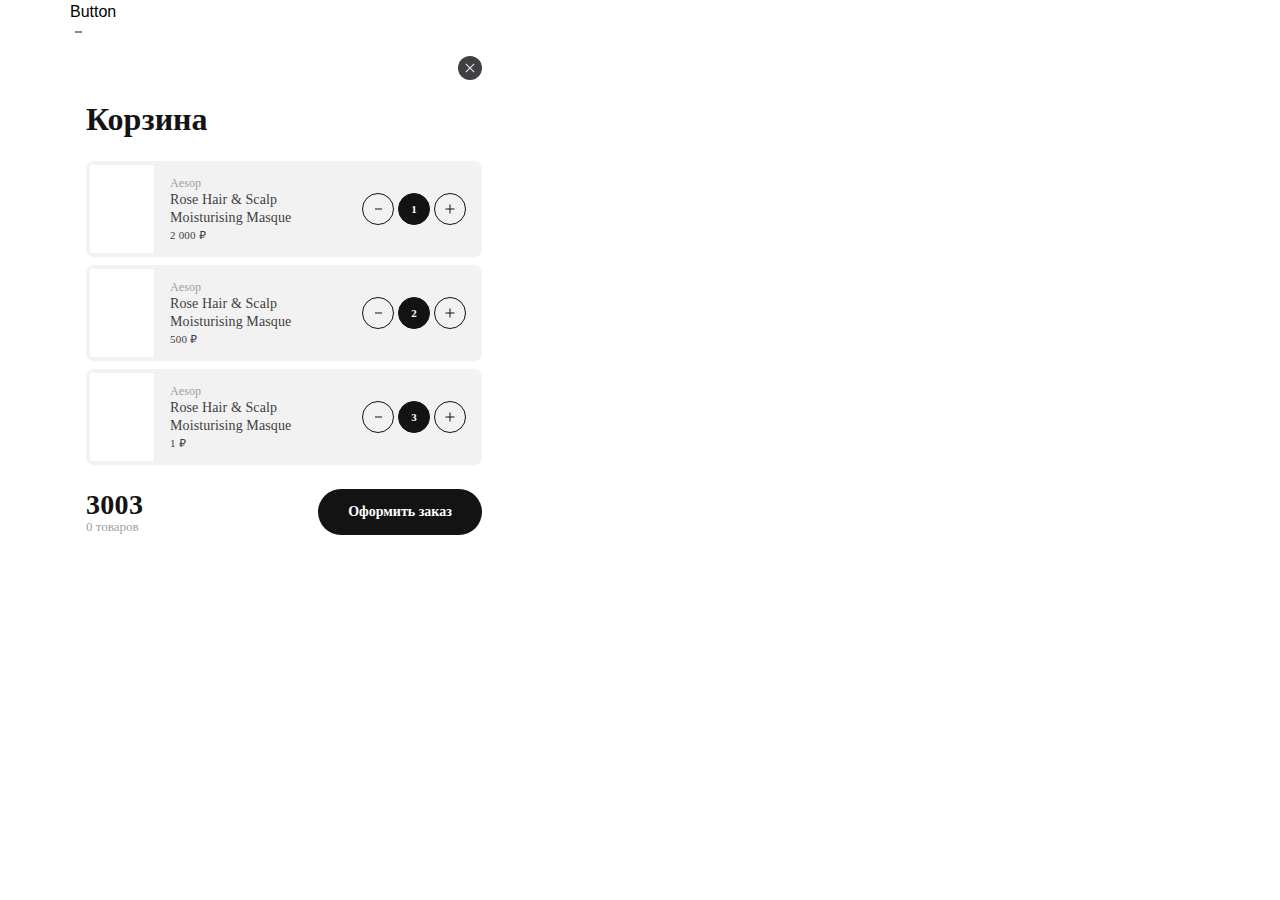
==== pages/index.html @ 82c202c2 "dev logic" ====
<!DOCTYPE html>
	<html>

	<head>
		<!--[if IE 6]>		<html id="section-reco_main" class="nojs ie6 ieb7 ieb8 ieb9 ieb10 split1 nosplit5 platform-PC platform-notouch"><![endif]-->
		<!--[if IE 7]>		<html id="section-reco_main" class="nojs iea6 ie7 ieb8 ieb9 ieb10 split1 nosplit5 platform-PC platform-notouch"><![endif]-->
		<!--[if IE 8]>		<html id="section-reco_main" class="nojs iea6 iea7 ie8 ieb9 ieb10 split1 nosplit5 platform-PC platform-notouch"><![endif]-->
		<!--[if IE 9]>		<html id="section-reco_main" class="nojs iea6 iea7 iea8 ie9 ieb10 split1 nosplit5 platform-PC platform-notouch"><![endif]-->
		<meta name="viewport" content="width=device-width">
		<meta name="MobileOptimized" content="320" />
		<meta name="HandheldFriendly" content="true" />
		<meta charset="utf-8">
		<meta name="viewport min-width=320px" content="min-width=320, initial-scale=1.0" />
		<link rel="stylesheet" type="text/css" href="./style.css">
		<!--[if lt IE 9]>
		<script src="//cdnjs.cloudflare.com/ajax/libs/html5shiv/r29/html5.min.js"></script>
	<![endif]-->
		<title>index</title>
	</head>

	<body>
		<header>
			<div class="container"> </div>
		</header>
		<div class="container">
			<a class="button" onclick="o2.popup.open('_popup-content')">Button</a>
			<picture>
				<source srcset="./svg/busketMinus.svg" type="svg/webp">
				<img class="basket__img" src=".//svg/busketMinus.svg" alt="image name">
			</picture>

			<div class="popup _overlay"></div>
			<div class="popup__content _popup-content">
				<div class="basket">
					<div class="basket__close" onclick="o2.popup.close()"><svg width="24" height="24" viewBox="0 0 24 24" fill="none" xmlns="http://www.w3.org/2000/svg">
							<rect y="-6.10352e-05" width="24" height="24" rx="12" fill="#3F4043" />
							<path d="M8.18339 16.5831L7.41699 15.8167L11.217 11.9999L7.41699 8.18315L8.18339 7.41675L12.0002 11.2167L15.817 7.41675L16.5834 8.18315L12.7834 11.9999L16.5834 15.8167L15.817 16.5831L12.0002 12.7831L8.18339 16.5831Z" fill="#ECECEC" />
						</svg>
					</div>
					<h2 class="basket__header">Корзина</h2>
					<ul class="basket__list _basket-list">



					</ul>


					<div class="basket__footer">
						<div class="basket__footer-text">
							<span class="basket__price _sum">0 ₽</span>
							<span class="basket__counter _counters">0 товаров<span>
						</div>
						<button class="basket__footer-button">Оформить заказ</button>
					</div>
				</div>
			</div>
		</div>


		<footer>
			<div class="container">
			</div>
		</footer>
		<script type="text/javascript" src="./main.min.js" defer="" async=""></script>
	</body>

	</html>
---- pages/style.css ----
@charset "UTF-8";@font-face{font-family:Gilroy;src:url(fonts/Gilroy/Gilroy-Medium.ttf) format("truetype");font-weight:500;font-style:normal}@font-face{font-family:Gilroy;src:url(fonts/Gilroy/Gilroy-Semibold.ttf) format("truetype");font-weight:600;font-style:normal}/*! normalize.css v3.0.3 | MIT License | github.com/necolas/normalize.css */html{font-family:sans-serif;-ms-text-size-adjust:100%;-webkit-text-size-adjust:100%}body{margin:0}article,aside,details,figcaption,figure,footer,header,hgroup,main,menu,nav,section,summary{display:block}audio,canvas,progress,video{display:inline-block;vertical-align:baseline}audio:not([controls]){display:none;height:0}[hidden],template{display:none}a{background-color:transparent}a:active,a:hover{outline:0}abbr[title]{border-bottom:1px dotted}b,strong{font-weight:700}dfn{font-style:italic}h1{font-size:2em;margin:.67em 0}mark{background:#ff0;color:#000}small{font-size:80%}sub,sup{font-size:75%;line-height:0;position:relative;vertical-align:baseline}sup{top:-.5em}sub{bottom:-.25em}img{border:0}svg:not(:root){overflow:hidden}figure{margin:1em 40px}hr{-webkit-box-sizing:content-box;box-sizing:content-box;height:0}pre{overflow:auto}code,kbd,pre,samp{font-family:monospace,monospace;font-size:1em}button,input,optgroup,select,textarea{color:inherit;font:inherit;margin:0}button{overflow:visible;background-color:transparent}button,select{text-transform:none}button,html input[type=button],input[type=reset],input[type=submit]{-webkit-appearance:button;cursor:pointer;padding:0}button[disabled],html input[disabled]{cursor:default}button::-moz-focus-inner,input::-moz-focus-inner{border:0;padding:0}input{line-height:normal}input[type=checkbox],input[type=radio]{-webkit-box-sizing:border-box;box-sizing:border-box;padding:0}input[type=number]::-webkit-inner-spin-button,input[type=number]::-webkit-outer-spin-button{height:auto}input[type=search]{-webkit-appearance:textfield;-webkit-box-sizing:content-box;box-sizing:content-box}input[type=search]::-webkit-search-cancel-button,input[type=search]::-webkit-search-decoration{-webkit-appearance:none}fieldset{border:1px solid silver;margin:0 2px;padding:.35em .625em .75em}legend{border:0;padding:0}textarea{overflow:auto}optgroup{font-weight:700}table{border-collapse:collapse;border-spacing:0}td,th{padding:0}body{font-family:Roboto-mono,sans-serif;font-size:16px;line-height:1.5;min-height:100vh}ul{padding:0;margin:0;list-style-type:none}ul li{margin:0;padding:0}address{font-style:normal}h1{font-size:42px;font-weight:400;margin-top:0;margin-bottom:10px;line-height:24px}h2{font-size:22px;font-weight:400;margin-top:0;margin-bottom:10px;line-height:24px}h3{font-size:16px;font-weight:400;margin-bottom:10px}h4{font-size:15px;letter-spacing:2.4px;line-height:24px;margin:0 0 8px 0}p{margin-top:10px;color:#6a7678}b{font-weight:700}a,a:active,a:focus,a:hover,a:visited{outline:0;text-decoration:none}.container{max-width:1220px;width:100%;margin-right:auto;margin-left:auto;position:relative;padding:0 20px}.basket{position:relative;display:grid;grid-template-rows:auto 1fr auto;grid-row-gap:24px;padding:61px 16px 12px 16px;width:100%;max-width:428px;height:100%;max-height:752px;-webkit-box-orient:vertical;-webkit-box-direction:normal;-ms-flex-direction:column;flex-direction:column;background:#fff;-webkit-border-radius:20px;border-radius:20px}.basket__close{position:absolute;background:#fff;-webkit-border-radius:20px;border-radius:20px;right:16px;top:16px}.basket__header{margin:0;font-family:Gilroy;font-style:normal;font-weight:600;font-size:32px;line-height:36px;color:#131313}.basket__list{display:grid;-ms-flex-line-pack:start;align-content:start;grid-gap:8px;overflow:auto}.basket__item{display:grid;grid-template-columns:auto 1fr auto;grid-column-gap:16px;padding:4px 16px 4px 4px;width:100%;max-height:96px;background:#f2f2f2;-webkit-border-radius:8px;border-radius:8px}.basket__img{display:-webkit-box;display:-ms-flexbox;display:flex;max-height:88px}.basket__text{-ms-flex-item-align:center;align-self:center;width:100%;max-width:151px}.basket__text-title{font-family:Gilroy;font-style:normal;font-weight:500;font-size:12px;line-height:16px;letter-spacing:.1px;color:#9f9f9f}.basket__text-name{font-family:Gilroy;font-style:normal;font-weight:500;font-size:14px;line-height:18px;letter-spacing:.1px;color:#3f4043}.basket__text-price{font-family:Gilroy;font-style:normal;font-weight:500;font-size:11px;line-height:16px;letter-spacing:.2px;color:#3f4043}.basket__buttons{display:grid;grid-template-columns:repeat(3,auto);grid-column-gap:4px;align-self:center;font-family:Gilroy;font-style:normal;font-weight:600;font-size:11px;line-height:16px;letter-spacing:.2px;color:#3f4043}.basket__button{display:-webkit-box;display:-ms-flexbox;display:flex;-webkit-box-pack:center;-ms-flex-pack:center;justify-content:center;-webkit-box-align:center;-ms-flex-align:center;align-items:center;width:32px;height:32px;border:1px solid #131313;-webkit-border-radius:50%;border-radius:50%;background:inherit}.basket__button--color-inversion{color:#fff;background:#131313}.basket__footer{display:grid;grid-template-columns:1fr auto;grid-column-gap:5px;-webkit-box-align:end;-ms-flex-align:end;align-items:end}.basket__footer-text{display:grid;grid-template-rows:auto auto;-ms-flex-line-pack:end;align-content:end}.basket__price{font-family:Gilroy;font-style:normal;font-weight:600;font-size:28px;line-height:26px;letter-spacing:.3px;color:#131313}.basket__counter{font-family:Gilroy;font-style:normal;font-weight:400;font-size:13px;line-height:17px;letter-spacing:-.1 px;color:#9f9f9f}.basket__footer-button{display:-webkit-box;display:-ms-flexbox;display:flex;-webkit-box-pack:center;-ms-flex-pack:center;justify-content:center;-webkit-box-align:center;-ms-flex-align:center;align-items:center;padding:0 5px;height:46px;width:100%;min-width:164px;border:none;background:#131313;-webkit-border-radius:100px;border-radius:100px;white-space:nowrap;font-family:Gilroy;font-style:normal;font-weight:600;font-size:14px;line-height:20px;color:#fff}.popup{display:none;-webkit-box-align:center;-ms-flex-align:center;align-items:center;-webkit-box-pack:center;-ms-flex-pack:center;justify-content:center;position:fixed;top:0;right:0;left:0;bottom:0;z-index:999999;background:rgba(0,0,0,.5)}._content{position:absolute;left:-100%;max-width:600px;-webkit-border-radius:5px;border-radius:5px;background-color:#fff;margin:100px auto;-webkit-transform:translateY(-10px);-ms-transform:translateY(-10px);transform:translateY(-10px)}._open{display:-webkit-box;display:-ms-flexbox;display:flex}._close{z-index:9999999999}*{-webkit-box-sizing:border-box;box-sizing:border-box;outline:0}:after,:before{-webkit-box-sizing:border-box;box-sizing:border-box}html{line-height:17px;font-size:13px;color:#000;-webkit-font-smoothing:antialiased}@media (min-width:768px){.container{padding:0 40px}}
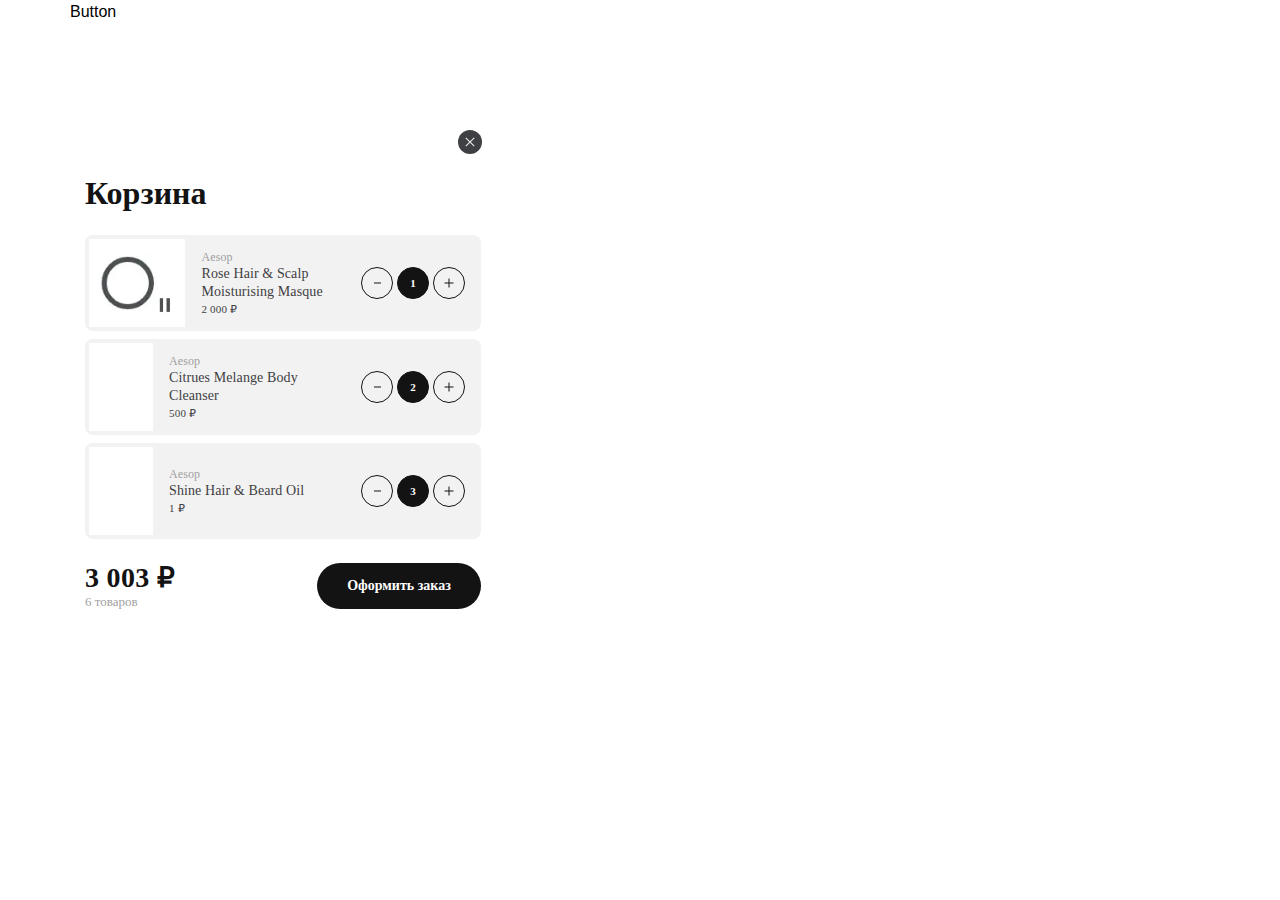
==== commit b0955bda: "fix basket" ====
--- a/pages/index.html
+++ b/pages/index.html
@@ -24,10 +24,6 @@
 		</header>
 		<div class="container">
 			<a class="button" onclick="o2.popup.open('_popup-content')">Button</a>
-			<picture>
-				<source srcset="./svg/busketMinus.svg" type="svg/webp">
-				<img class="basket__img" src=".//svg/busketMinus.svg" alt="image name">
-			</picture>
 
 			<div class="popup _overlay"></div>
 			<div class="popup__content _popup-content">
@@ -38,13 +34,9 @@
 						</svg>
 					</div>
 					<h2 class="basket__header">Корзина</h2>
-					<ul class="basket__list _basket-list">
+					<div class="basket__list _basket-list">
 
-
-
-					</ul>
-
-
+					</div>
 					<div class="basket__footer">
 						<div class="basket__footer-text">
 							<span class="basket__price _sum">0 ₽</span>
--- a/pages/style.css
+++ b/pages/style.css
@@ -1 +1 @@
-@charset "UTF-8";@font-face{font-family:Gilroy;src:url(fonts/Gilroy/Gilroy-Medium.ttf) format("truetype");font-weight:500;font-style:normal}@font-face{font-family:Gilroy;src:url(fonts/Gilroy/Gilroy-Semibold.ttf) format("truetype");font-weight:600;font-style:normal}/*! normalize.css v3.0.3 | MIT License | github.com/necolas/normalize.css */html{font-family:sans-serif;-ms-text-size-adjust:100%;-webkit-text-size-adjust:100%}body{margin:0}article,aside,details,figcaption,figure,footer,header,hgroup,main,menu,nav,section,summary{display:block}audio,canvas,progress,video{display:inline-block;vertical-align:baseline}audio:not([controls]){display:none;height:0}[hidden],template{display:none}a{background-color:transparent}a:active,a:hover{outline:0}abbr[title]{border-bottom:1px dotted}b,strong{font-weight:700}dfn{font-style:italic}h1{font-size:2em;margin:.67em 0}mark{background:#ff0;color:#000}small{font-size:80%}sub,sup{font-size:75%;line-height:0;position:relative;vertical-align:baseline}sup{top:-.5em}sub{bottom:-.25em}img{border:0}svg:not(:root){overflow:hidden}figure{margin:1em 40px}hr{-webkit-box-sizing:content-box;box-sizing:content-box;height:0}pre{overflow:auto}code,kbd,pre,samp{font-family:monospace,monospace;font-size:1em}button,input,optgroup,select,textarea{color:inherit;font:inherit;margin:0}button{overflow:visible;background-color:transparent}button,select{text-transform:none}button,html input[type=button],input[type=reset],input[type=submit]{-webkit-appearance:button;cursor:pointer;padding:0}button[disabled],html input[disabled]{cursor:default}button::-moz-focus-inner,input::-moz-focus-inner{border:0;padding:0}input{line-height:normal}input[type=checkbox],input[type=radio]{-webkit-box-sizing:border-box;box-sizing:border-box;padding:0}input[type=number]::-webkit-inner-spin-button,input[type=number]::-webkit-outer-spin-button{height:auto}input[type=search]{-webkit-appearance:textfield;-webkit-box-sizing:content-box;box-sizing:content-box}input[type=search]::-webkit-search-cancel-button,input[type=search]::-webkit-search-decoration{-webkit-appearance:none}fieldset{border:1px solid silver;margin:0 2px;padding:.35em .625em .75em}legend{border:0;padding:0}textarea{overflow:auto}optgroup{font-weight:700}table{border-collapse:collapse;border-spacing:0}td,th{padding:0}body{font-family:Roboto-mono,sans-serif;font-size:16px;line-height:1.5;min-height:100vh}ul{padding:0;margin:0;list-style-type:none}ul li{margin:0;padding:0}address{font-style:normal}h1{font-size:42px;font-weight:400;margin-top:0;margin-bottom:10px;line-height:24px}h2{font-size:22px;font-weight:400;margin-top:0;margin-bottom:10px;line-height:24px}h3{font-size:16px;font-weight:400;margin-bottom:10px}h4{font-size:15px;letter-spacing:2.4px;line-height:24px;margin:0 0 8px 0}p{margin-top:10px;color:#6a7678}b{font-weight:700}a,a:active,a:focus,a:hover,a:visited{outline:0;text-decoration:none}.container{max-width:1220px;width:100%;margin-right:auto;margin-left:auto;position:relative;padding:0 20px}.basket{position:relative;display:grid;grid-template-rows:auto 1fr auto;grid-row-gap:24px;padding:61px 16px 12px 16px;width:100%;max-width:428px;height:100%;max-height:752px;-webkit-box-orient:vertical;-webkit-box-direction:normal;-ms-flex-direction:column;flex-direction:column;background:#fff;-webkit-border-radius:20px;border-radius:20px}.basket__close{position:absolute;background:#fff;-webkit-border-radius:20px;border-radius:20px;right:16px;top:16px}.basket__header{margin:0;font-family:Gilroy;font-style:normal;font-weight:600;font-size:32px;line-height:36px;color:#131313}.basket__list{display:grid;-ms-flex-line-pack:start;align-content:start;grid-gap:8px;overflow:auto}.basket__item{display:grid;grid-template-columns:auto 1fr auto;grid-column-gap:16px;padding:4px 16px 4px 4px;width:100%;max-height:96px;background:#f2f2f2;-webkit-border-radius:8px;border-radius:8px}.basket__img{display:-webkit-box;display:-ms-flexbox;display:flex;max-height:88px}.basket__text{-ms-flex-item-align:center;align-self:center;width:100%;max-width:151px}.basket__text-title{font-family:Gilroy;font-style:normal;font-weight:500;font-size:12px;line-height:16px;letter-spacing:.1px;color:#9f9f9f}.basket__text-name{font-family:Gilroy;font-style:normal;font-weight:500;font-size:14px;line-height:18px;letter-spacing:.1px;color:#3f4043}.basket__text-price{font-family:Gilroy;font-style:normal;font-weight:500;font-size:11px;line-height:16px;letter-spacing:.2px;color:#3f4043}.basket__buttons{display:grid;grid-template-columns:repeat(3,auto);grid-column-gap:4px;align-self:center;font-family:Gilroy;font-style:normal;font-weight:600;font-size:11px;line-height:16px;letter-spacing:.2px;color:#3f4043}.basket__button{display:-webkit-box;display:-ms-flexbox;display:flex;-webkit-box-pack:center;-ms-flex-pack:center;justify-content:center;-webkit-box-align:center;-ms-flex-align:center;align-items:center;width:32px;height:32px;border:1px solid #131313;-webkit-border-radius:50%;border-radius:50%;background:inherit}.basket__button--color-inversion{color:#fff;background:#131313}.basket__footer{display:grid;grid-template-columns:1fr auto;grid-column-gap:5px;-webkit-box-align:end;-ms-flex-align:end;align-items:end}.basket__footer-text{display:grid;grid-template-rows:auto auto;-ms-flex-line-pack:end;align-content:end}.basket__price{font-family:Gilroy;font-style:normal;font-weight:600;font-size:28px;line-height:26px;letter-spacing:.3px;color:#131313}.basket__counter{font-family:Gilroy;font-style:normal;font-weight:400;font-size:13px;line-height:17px;letter-spacing:-.1 px;color:#9f9f9f}.basket__footer-button{display:-webkit-box;display:-ms-flexbox;display:flex;-webkit-box-pack:center;-ms-flex-pack:center;justify-content:center;-webkit-box-align:center;-ms-flex-align:center;align-items:center;padding:0 5px;height:46px;width:100%;min-width:164px;border:none;background:#131313;-webkit-border-radius:100px;border-radius:100px;white-space:nowrap;font-family:Gilroy;font-style:normal;font-weight:600;font-size:14px;line-height:20px;color:#fff}.popup{display:none;-webkit-box-align:center;-ms-flex-align:center;align-items:center;-webkit-box-pack:center;-ms-flex-pack:center;justify-content:center;position:fixed;top:0;right:0;left:0;bottom:0;z-index:999999;background:rgba(0,0,0,.5)}._content{position:absolute;left:-100%;max-width:600px;-webkit-border-radius:5px;border-radius:5px;background-color:#fff;margin:100px auto;-webkit-transform:translateY(-10px);-ms-transform:translateY(-10px);transform:translateY(-10px)}._open{display:-webkit-box;display:-ms-flexbox;display:flex}._close{z-index:9999999999}*{-webkit-box-sizing:border-box;box-sizing:border-box;outline:0}:after,:before{-webkit-box-sizing:border-box;box-sizing:border-box}html{line-height:17px;font-size:13px;color:#000;-webkit-font-smoothing:antialiased}@media (min-width:768px){.container{padding:0 40px}}+@charset "UTF-8";@font-face{font-family:Gilroy;src:url(fonts/Gilroy/Gilroy-Medium.ttf) format("truetype");font-weight:500;font-style:normal}@font-face{font-family:Gilroy;src:url(fonts/Gilroy/Gilroy-Semibold.ttf) format("truetype");font-weight:600;font-style:normal}/*! normalize.css v3.0.3 | MIT License | github.com/necolas/normalize.css */html{font-family:sans-serif;-ms-text-size-adjust:100%;-webkit-text-size-adjust:100%}body{margin:0}article,aside,details,figcaption,figure,footer,header,hgroup,main,menu,nav,section,summary{display:block}audio,canvas,progress,video{display:inline-block;vertical-align:baseline}audio:not([controls]){display:none;height:0}[hidden],template{display:none}a{background-color:transparent}a:active,a:hover{outline:0}abbr[title]{border-bottom:1px dotted}b,strong{font-weight:700}dfn{font-style:italic}h1{font-size:2em;margin:.67em 0}mark{background:#ff0;color:#000}small{font-size:80%}sub,sup{font-size:75%;line-height:0;position:relative;vertical-align:baseline}sup{top:-.5em}sub{bottom:-.25em}img{border:0}svg:not(:root){overflow:hidden}figure{margin:1em 40px}hr{-webkit-box-sizing:content-box;box-sizing:content-box;height:0}pre{overflow:auto}code,kbd,pre,samp{font-family:monospace,monospace;font-size:1em}button,input,optgroup,select,textarea{color:inherit;font:inherit;margin:0}button{overflow:visible;background-color:transparent}button,select{text-transform:none}button,html input[type=button],input[type=reset],input[type=submit]{-webkit-appearance:button;cursor:pointer;padding:0}button[disabled],html input[disabled]{cursor:default}button::-moz-focus-inner,input::-moz-focus-inner{border:0;padding:0}input{line-height:normal}input[type=checkbox],input[type=radio]{-webkit-box-sizing:border-box;box-sizing:border-box;padding:0}input[type=number]::-webkit-inner-spin-button,input[type=number]::-webkit-outer-spin-button{height:auto}input[type=search]{-webkit-appearance:textfield;-webkit-box-sizing:content-box;box-sizing:content-box}input[type=search]::-webkit-search-cancel-button,input[type=search]::-webkit-search-decoration{-webkit-appearance:none}fieldset{border:1px solid silver;margin:0 2px;padding:.35em .625em .75em}legend{border:0;padding:0}textarea{overflow:auto}optgroup{font-weight:700}table{border-collapse:collapse;border-spacing:0}td,th{padding:0}body{font-family:Roboto-mono,sans-serif;font-size:16px;line-height:1.5;min-height:100vh}ul{padding:0;margin:0;list-style-type:none}ul li{margin:0;padding:0}address{font-style:normal}h1{font-size:42px;font-weight:400;margin-top:0;margin-bottom:10px;line-height:24px}h2{font-size:22px;font-weight:400;margin-top:0;margin-bottom:10px;line-height:24px}h3{font-size:16px;font-weight:400;margin-bottom:10px}h4{font-size:15px;letter-spacing:2.4px;line-height:24px;margin:0 0 8px 0}p{margin-top:10px;color:#6a7678}b{font-weight:700}a,a:active,a:focus,a:hover,a:visited{outline:0;text-decoration:none}.container{max-width:1220px;width:100%;margin-right:auto;margin-left:auto;position:relative;padding:0 20px}.basket{position:relative;display:grid;grid-template-rows:auto 1fr auto;grid-row-gap:24px;grid-template-columns:minmax(0,396px);padding:61px 15px 12px 15px;width:100%;max-width:428px;height:100%;max-height:752px;-webkit-box-orient:vertical;-webkit-box-direction:normal;-ms-flex-direction:column;flex-direction:column;background:#fff;-webkit-border-radius:20px;border-radius:20px}.basket__close{position:absolute;background:#fff;-webkit-border-radius:20px;border-radius:20px;right:16px;top:16px}.basket__header{margin:0;font-family:Gilroy;font-style:normal;font-weight:600;font-size:32px;line-height:36px;color:#131313}.basket__list{display:grid;-ms-flex-line-pack:start;align-content:start;grid-gap:8px;overflow:auto;min-height:200px}.basket__item{display:grid;grid-template-columns:auto 1fr auto;grid-column-gap:16px;padding:4px 16px 4px 4px;width:100%;max-height:96px;background:#f2f2f2;-webkit-border-radius:8px;border-radius:8px}.basket__img{display:-webkit-box;display:-ms-flexbox;display:flex;max-height:88px}.basket__text{-ms-flex-item-align:center;align-self:center;width:100%;max-width:151px}.basket__text-title{font-family:Gilroy;font-style:normal;font-weight:500;font-size:12px;line-height:16px;letter-spacing:.1px;color:#9f9f9f}.basket__text-name{font-family:Gilroy;font-style:normal;font-weight:500;font-size:14px;line-height:18px;letter-spacing:.1px;color:#3f4043}.basket__text-price{font-family:Gilroy;font-style:normal;font-weight:500;font-size:11px;line-height:16px;letter-spacing:.2px;color:#3f4043}.basket__buttons{display:grid;grid-template-columns:repeat(3,auto);grid-column-gap:4px;align-self:center;font-family:Gilroy;font-style:normal;font-weight:600;font-size:11px;line-height:16px;letter-spacing:.2px;color:#3f4043}.basket__button{display:-webkit-box;display:-ms-flexbox;display:flex;-webkit-box-pack:center;-ms-flex-pack:center;justify-content:center;-webkit-box-align:center;-ms-flex-align:center;align-items:center;width:32px;height:32px;border:1px solid #131313;-webkit-border-radius:50%;border-radius:50%;background:inherit}.basket__button--color-inversion{color:#fff;background:#131313}.basket__footer{display:-webkit-box;display:-ms-flexbox;display:flex;-ms-flex-wrap:wrap;flex-wrap:wrap;gap:10px;-webkit-box-pack:justify;-ms-flex-pack:justify;justify-content:space-between}.basket__footer-text{display:grid;grid-template-rows:auto auto}.basket__price{font-family:Gilroy;font-style:normal;font-weight:600;font-size:28px;line-height:30px;letter-spacing:.3px;color:#131313;white-space:nowrap}.basket__counter{font-family:Gilroy;font-style:normal;font-weight:400;font-size:13px;line-height:17px;letter-spacing:-.1 px;color:#9f9f9f}.basket__footer-button{display:-webkit-box;display:-ms-flexbox;display:flex;-webkit-box-pack:center;-ms-flex-pack:center;justify-content:center;-webkit-box-align:center;-ms-flex-align:center;align-items:center;padding:0 5px;height:46px;width:100%;max-width:164px;border:none;background:#131313;-webkit-border-radius:100px;border-radius:100px;white-space:nowrap;font-family:Gilroy;font-style:normal;font-weight:600;font-size:14px;line-height:20px;color:#fff}.popup{display:none;-webkit-box-align:center;-ms-flex-align:center;align-items:center;-webkit-box-pack:center;-ms-flex-pack:center;justify-content:center;position:fixed;top:0;right:0;left:0;bottom:0;z-index:999999;background:rgba(0,0,0,.5)}.popup__content{position:absolute;width:100%;max-width:600px;-webkit-border-radius:5px;border-radius:5px;background-color:#fff;margin:100px auto;-webkit-transform:translateY(-10px);-ms-transform:translateY(-10px);transform:translateY(-10px)}._open{display:-webkit-box;display:-ms-flexbox;display:flex}._close{z-index:9999999999}*{-webkit-box-sizing:border-box;box-sizing:border-box;outline:0}:after,:before{-webkit-box-sizing:border-box;box-sizing:border-box}html{line-height:17px;font-size:13px;color:#000;-webkit-font-smoothing:antialiased}@media (min-width:768px){.container{padding:0 40px}}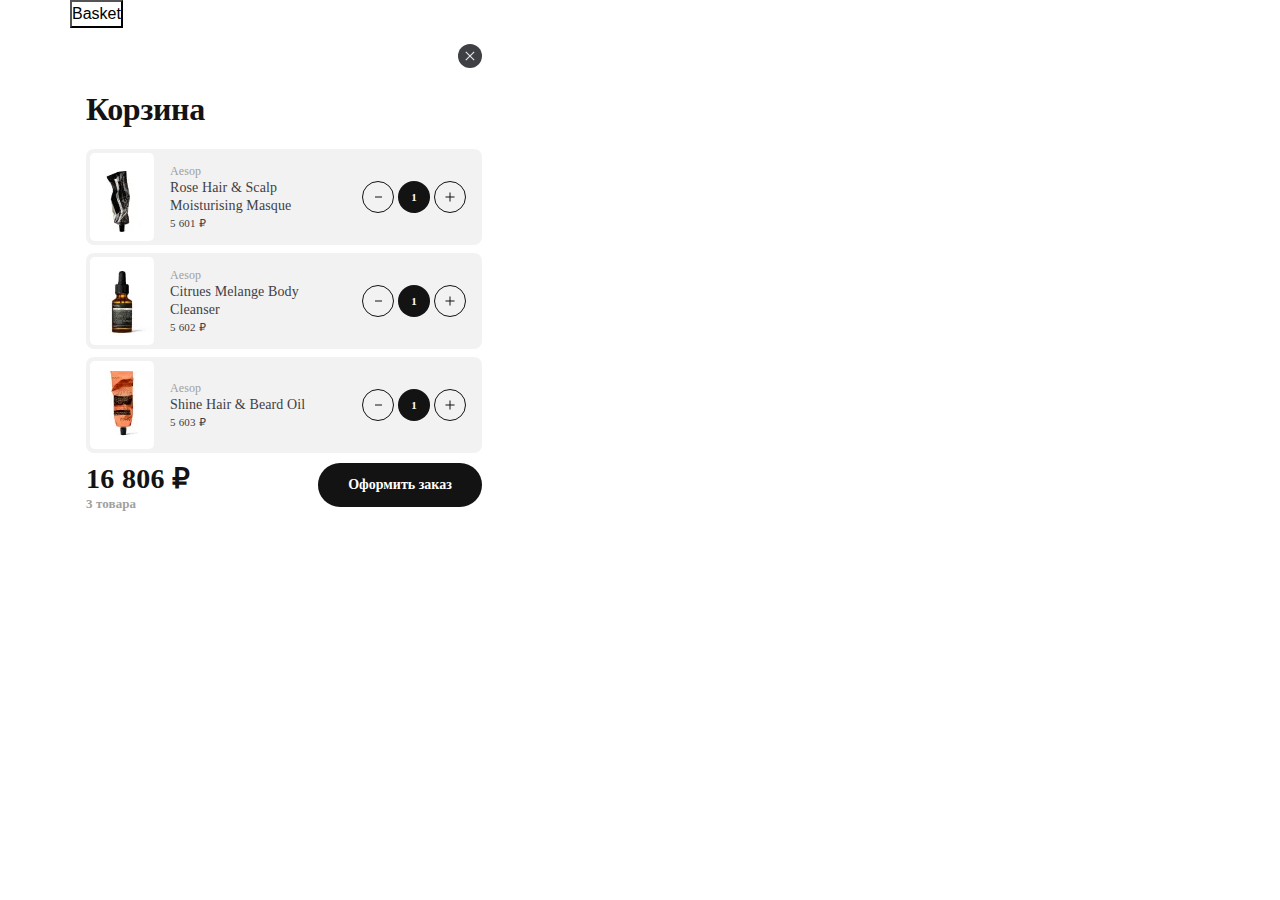
==== commit 204fe91a: "first commit" ====
--- a/pages/index.html
+++ b/pages/index.html
@@ -23,29 +23,108 @@
 			<div class="container"> </div>
 		</header>
 		<div class="container">
-			<a class="button" onclick="o2.popup.open('_popup-content')">Button</a>
-
-			<div class="popup _overlay"></div>
-			<div class="popup__content _popup-content">
-				<div class="basket">
+			<button onclick="o2.popup.open('._basket-content')">Basket</button>
+			<section class="basket _basket-content">
+				<div class="basket__wrapper _basket">
 					<div class="basket__close" onclick="o2.popup.close()"><svg width="24" height="24" viewBox="0 0 24 24" fill="none" xmlns="http://www.w3.org/2000/svg">
 							<rect y="-6.10352e-05" width="24" height="24" rx="12" fill="#3F4043" />
 							<path d="M8.18339 16.5831L7.41699 15.8167L11.217 11.9999L7.41699 8.18315L8.18339 7.41675L12.0002 11.2167L15.817 7.41675L16.5834 8.18315L12.7834 11.9999L16.5834 15.8167L15.817 16.5831L12.0002 12.7831L8.18339 16.5831Z" fill="#ECECEC" />
 						</svg>
 					</div>
-					<h2 class="basket__header">Корзина</h2>
-					<div class="basket__list _basket-list">
-
-					</div>
+					<div class="basket__title">Корзина</div>
+					<ul class="basket__list">
+						<li class="basket__item _basket-item" data-index-item="1">
+							<div class="basket__item-content">
+								<div class="basket__item-img-wrapper">
+									<picture class="basket__item-picture">
+										<source class="_item-source" srcset="img/img1.webp" type="image/webp">
+										<img class="basket__item-img _item-jpg" src="img/img1.jpg" alt="Logo" width="57px">
+									</picture>
+								</div>
+								<div class="basket__text">
+									<div class="basket__text-brand _item-brand">Aesop</div>
+									<div class="basket__text-name _item-name">Rose Hair & Scalp Moisturising Masque</div>
+									<div class="basket__text-price _basket-price">5 600 ₽</div>
+								</div>
+							</div>
+							<div class="basket__form">
+								<button class="basket__form-btn" onclick="o2.basket.onClick(this, '-1')"><svg width="16" height="16" viewBox="0 0 16 16" fill="none" xmlns="http://www.w3.org/2000/svg">
+										<rect x="12" y="7.49994" width="1" height="7" transform="rotate(90 12 7.49994)" fill="#131313" />
+									</svg>
+								</button>
+								<div class="basket__form-input _basket-input">5</div>
+								<button class="basket__form-btn" onclick="o2.basket.onClick(this, '+1')"><svg width="16" height="16" viewBox="0 0 16 16" fill="none" xmlns="http://www.w3.org/2000/svg">
+										<rect x="7.5" y="3.49994" width="1" height="9" fill="#131313" />
+										<rect x="12.5" y="7.49994" width="1" height="9" transform="rotate(90 12.5 7.49994)" fill="#131313" />
+									</svg>
+								</button>
+							</div>
+						</li>
+						<li class="basket__item _basket-item" data-index-item="2">
+							<div class="basket__item-content">
+								<div class="basket__item-img-wrapper">
+									<picture class="basket__item-picture">
+										<source class="_item-source" srcset="img/img1.webp" type="image/webp">
+										<img class="basket__item-img _item-jpg" src="img/img1.jpg" alt="Logo" width="57px">
+									</picture>
+								</div>
+								<div class="basket__text">
+									<div class="basket__text-brand _item-brand">Aesop</div>
+									<div class="basket__text-name _item-name">Rose Hair & Scalp Moisturising Masque</div>
+									<div class="basket__text-price _basket-price">5 600 ₽</div>
+								</div>
+							</div>
+							<div class="basket__form">
+								<button class="basket__form-btn" onclick="o2.basket.onClick(this, '-1')"><svg width="16" height="16" viewBox="0 0 16 16" fill="none" xmlns="http://www.w3.org/2000/svg">
+										<rect x="12" y="7.49994" width="1" height="7" transform="rotate(90 12 7.49994)" fill="#131313" />
+									</svg>
+								</button>
+								<div class="basket__form-input _basket-input">5</div>
+								<button class="basket__form-btn" onclick="o2.basket.onClick(this, '+1')"><svg width="16" height="16" viewBox="0 0 16 16" fill="none" xmlns="http://www.w3.org/2000/svg">
+										<rect x="7.5" y="3.49994" width="1" height="9" fill="#131313" />
+										<rect x="12.5" y="7.49994" width="1" height="9" transform="rotate(90 12.5 7.49994)" fill="#131313" />
+									</svg>
+								</button>
+							</div>
+						</li>
+						<li class="basket__item _basket-item" data-index-item="3">
+							<div class="basket__item-content">
+								<div class="basket__item-img-wrapper">
+									<picture class="basket__item-picture">
+										<source class="_item-source" srcset="img/img1.webp" type="image/webp">
+										<img class="basket__item-img _item-jpg" src="img/img1.jpg" alt="Logo" width="57px">
+									</picture>
+								</div>
+								<div class="basket__text">
+									<div class="basket__text-brand _item-brand">Aesop</div>
+									<div class="basket__text-name _item-name">Rose Hair & Scalp Moisturising Masque</div>
+									<div class="basket__text-price _basket-price">5 600 ₽</div>
+								</div>
+							</div>
+							<div class="basket__form">
+								<button class="basket__form-btn" onclick="o2.basket.onClick(this, '-1')"><svg width="16" height="16" viewBox="0 0 16 16" fill="none" xmlns="http://www.w3.org/2000/svg">
+										<rect x="12" y="7.49994" width="1" height="7" transform="rotate(90 12 7.49994)" fill="#131313" />
+									</svg>
+								</button>
+								<div class="basket__form-input _basket-input">5</div>
+								<button class="basket__form-btn" onclick="o2.basket.onClick(this, '+1')"><svg width="16" height="16" viewBox="0 0 16 16" fill="none" xmlns="http://www.w3.org/2000/svg">
+										<rect x="7.5" y="3.49994" width="1" height="9" fill="#131313" />
+										<rect x="12.5" y="7.49994" width="1" height="9" transform="rotate(90 12.5 7.49994)" fill="#131313" />
+									</svg>
+								</button>
+							</div>
+						</li>
+					</ul>
 					<div class="basket__footer">
-						<div class="basket__footer-text">
-							<span class="basket__price _sum">0 ₽</span>
-							<span class="basket__counter _counters">0 товаров<span>
+						<div class="basket__text">
+							<div class="basket__footer-summary _basket-summary">9 968 ₽</div>
+							<div class="basket__footer-amount _basket-amount">5 товаров</div>
 						</div>
-						<button class="basket__footer-button">Оформить заказ</button>
+						<button class="basket__footer-btn">Оформить заказ</button>
 					</div>
 				</div>
-			</div>
+			</section>
+			<div class="popup _popup-overlay"></div>
 		</div>
 
 
--- a/pages/style.css
+++ b/pages/style.css
@@ -1 +1 @@
-@charset "UTF-8";@font-face{font-family:Gilroy;src:url(fonts/Gilroy/Gilroy-Medium.ttf) format("truetype");font-weight:500;font-style:normal}@font-face{font-family:Gilroy;src:url(fonts/Gilroy/Gilroy-Semibold.ttf) format("truetype");font-weight:600;font-style:normal}/*! normalize.css v3.0.3 | MIT License | github.com/necolas/normalize.css */html{font-family:sans-serif;-ms-text-size-adjust:100%;-webkit-text-size-adjust:100%}body{margin:0}article,aside,details,figcaption,figure,footer,header,hgroup,main,menu,nav,section,summary{display:block}audio,canvas,progress,video{display:inline-block;vertical-align:baseline}audio:not([controls]){display:none;height:0}[hidden],template{display:none}a{background-color:transparent}a:active,a:hover{outline:0}abbr[title]{border-bottom:1px dotted}b,strong{font-weight:700}dfn{font-style:italic}h1{font-size:2em;margin:.67em 0}mark{background:#ff0;color:#000}small{font-size:80%}sub,sup{font-size:75%;line-height:0;position:relative;vertical-align:baseline}sup{top:-.5em}sub{bottom:-.25em}img{border:0}svg:not(:root){overflow:hidden}figure{margin:1em 40px}hr{-webkit-box-sizing:content-box;box-sizing:content-box;height:0}pre{overflow:auto}code,kbd,pre,samp{font-family:monospace,monospace;font-size:1em}button,input,optgroup,select,textarea{color:inherit;font:inherit;margin:0}button{overflow:visible;background-color:transparent}button,select{text-transform:none}button,html input[type=button],input[type=reset],input[type=submit]{-webkit-appearance:button;cursor:pointer;padding:0}button[disabled],html input[disabled]{cursor:default}button::-moz-focus-inner,input::-moz-focus-inner{border:0;padding:0}input{line-height:normal}input[type=checkbox],input[type=radio]{-webkit-box-sizing:border-box;box-sizing:border-box;padding:0}input[type=number]::-webkit-inner-spin-button,input[type=number]::-webkit-outer-spin-button{height:auto}input[type=search]{-webkit-appearance:textfield;-webkit-box-sizing:content-box;box-sizing:content-box}input[type=search]::-webkit-search-cancel-button,input[type=search]::-webkit-search-decoration{-webkit-appearance:none}fieldset{border:1px solid silver;margin:0 2px;padding:.35em .625em .75em}legend{border:0;padding:0}textarea{overflow:auto}optgroup{font-weight:700}table{border-collapse:collapse;border-spacing:0}td,th{padding:0}body{font-family:Roboto-mono,sans-serif;font-size:16px;line-height:1.5;min-height:100vh}ul{padding:0;margin:0;list-style-type:none}ul li{margin:0;padding:0}address{font-style:normal}h1{font-size:42px;font-weight:400;margin-top:0;margin-bottom:10px;line-height:24px}h2{font-size:22px;font-weight:400;margin-top:0;margin-bottom:10px;line-height:24px}h3{font-size:16px;font-weight:400;margin-bottom:10px}h4{font-size:15px;letter-spacing:2.4px;line-height:24px;margin:0 0 8px 0}p{margin-top:10px;color:#6a7678}b{font-weight:700}a,a:active,a:focus,a:hover,a:visited{outline:0;text-decoration:none}.container{max-width:1220px;width:100%;margin-right:auto;margin-left:auto;position:relative;padding:0 20px}.basket{position:relative;display:grid;grid-template-rows:auto 1fr auto;grid-row-gap:24px;grid-template-columns:minmax(0,396px);padding:61px 15px 12px 15px;width:100%;max-width:428px;height:100%;max-height:752px;-webkit-box-orient:vertical;-webkit-box-direction:normal;-ms-flex-direction:column;flex-direction:column;background:#fff;-webkit-border-radius:20px;border-radius:20px}.basket__close{position:absolute;background:#fff;-webkit-border-radius:20px;border-radius:20px;right:16px;top:16px}.basket__header{margin:0;font-family:Gilroy;font-style:normal;font-weight:600;font-size:32px;line-height:36px;color:#131313}.basket__list{display:grid;-ms-flex-line-pack:start;align-content:start;grid-gap:8px;overflow:auto;min-height:200px}.basket__item{display:grid;grid-template-columns:auto 1fr auto;grid-column-gap:16px;padding:4px 16px 4px 4px;width:100%;max-height:96px;background:#f2f2f2;-webkit-border-radius:8px;border-radius:8px}.basket__img{display:-webkit-box;display:-ms-flexbox;display:flex;max-height:88px}.basket__text{-ms-flex-item-align:center;align-self:center;width:100%;max-width:151px}.basket__text-title{font-family:Gilroy;font-style:normal;font-weight:500;font-size:12px;line-height:16px;letter-spacing:.1px;color:#9f9f9f}.basket__text-name{font-family:Gilroy;font-style:normal;font-weight:500;font-size:14px;line-height:18px;letter-spacing:.1px;color:#3f4043}.basket__text-price{font-family:Gilroy;font-style:normal;font-weight:500;font-size:11px;line-height:16px;letter-spacing:.2px;color:#3f4043}.basket__buttons{display:grid;grid-template-columns:repeat(3,auto);grid-column-gap:4px;align-self:center;font-family:Gilroy;font-style:normal;font-weight:600;font-size:11px;line-height:16px;letter-spacing:.2px;color:#3f4043}.basket__button{display:-webkit-box;display:-ms-flexbox;display:flex;-webkit-box-pack:center;-ms-flex-pack:center;justify-content:center;-webkit-box-align:center;-ms-flex-align:center;align-items:center;width:32px;height:32px;border:1px solid #131313;-webkit-border-radius:50%;border-radius:50%;background:inherit}.basket__button--color-inversion{color:#fff;background:#131313}.basket__footer{display:-webkit-box;display:-ms-flexbox;display:flex;-ms-flex-wrap:wrap;flex-wrap:wrap;gap:10px;-webkit-box-pack:justify;-ms-flex-pack:justify;justify-content:space-between}.basket__footer-text{display:grid;grid-template-rows:auto auto}.basket__price{font-family:Gilroy;font-style:normal;font-weight:600;font-size:28px;line-height:30px;letter-spacing:.3px;color:#131313;white-space:nowrap}.basket__counter{font-family:Gilroy;font-style:normal;font-weight:400;font-size:13px;line-height:17px;letter-spacing:-.1 px;color:#9f9f9f}.basket__footer-button{display:-webkit-box;display:-ms-flexbox;display:flex;-webkit-box-pack:center;-ms-flex-pack:center;justify-content:center;-webkit-box-align:center;-ms-flex-align:center;align-items:center;padding:0 5px;height:46px;width:100%;max-width:164px;border:none;background:#131313;-webkit-border-radius:100px;border-radius:100px;white-space:nowrap;font-family:Gilroy;font-style:normal;font-weight:600;font-size:14px;line-height:20px;color:#fff}.popup{display:none;-webkit-box-align:center;-ms-flex-align:center;align-items:center;-webkit-box-pack:center;-ms-flex-pack:center;justify-content:center;position:fixed;top:0;right:0;left:0;bottom:0;z-index:999999;background:rgba(0,0,0,.5)}.popup__content{position:absolute;width:100%;max-width:600px;-webkit-border-radius:5px;border-radius:5px;background-color:#fff;margin:100px auto;-webkit-transform:translateY(-10px);-ms-transform:translateY(-10px);transform:translateY(-10px)}._open{display:-webkit-box;display:-ms-flexbox;display:flex}._close{z-index:9999999999}*{-webkit-box-sizing:border-box;box-sizing:border-box;outline:0}:after,:before{-webkit-box-sizing:border-box;box-sizing:border-box}html{line-height:17px;font-size:13px;color:#000;-webkit-font-smoothing:antialiased}@media (min-width:768px){.container{padding:0 40px}}+@charset "UTF-8";@font-face{font-family:Gilroy;src:url(fonts/Gilroy/Gilroy-Medium.ttf) format("truetype");font-weight:500;font-style:normal}@font-face{font-family:Gilroy;src:url(fonts/Gilroy/Gilroy-Semibold.ttf) format("truetype");font-weight:600;font-style:normal}/*! normalize.css v3.0.3 | MIT License | github.com/necolas/normalize.css */html{font-family:sans-serif;-ms-text-size-adjust:100%;-webkit-text-size-adjust:100%}body{margin:0}article,aside,details,figcaption,figure,footer,header,hgroup,main,menu,nav,section,summary{display:block}audio,canvas,progress,video{display:inline-block;vertical-align:baseline}audio:not([controls]){display:none;height:0}[hidden],template{display:none}a{background-color:transparent}a:active,a:hover{outline:0}abbr[title]{border-bottom:1px dotted}b,strong{font-weight:700}dfn{font-style:italic}h1{font-size:2em;margin:.67em 0}mark{background:#ff0;color:#000}small{font-size:80%}sub,sup{font-size:75%;line-height:0;position:relative;vertical-align:baseline}sup{top:-.5em}sub{bottom:-.25em}img{border:0}svg:not(:root){overflow:hidden}figure{margin:1em 40px}hr{-webkit-box-sizing:content-box;box-sizing:content-box;height:0}pre{overflow:auto}code,kbd,pre,samp{font-family:monospace,monospace;font-size:1em}button,input,optgroup,select,textarea{color:inherit;font:inherit;margin:0}button{overflow:visible;background-color:transparent}button,select{text-transform:none}button,html input[type=button],input[type=reset],input[type=submit]{-webkit-appearance:button;cursor:pointer;padding:0}button[disabled],html input[disabled]{cursor:default}button::-moz-focus-inner,input::-moz-focus-inner{border:0;padding:0}input{line-height:normal}input[type=checkbox],input[type=radio]{-webkit-box-sizing:border-box;box-sizing:border-box;padding:0}input[type=number]::-webkit-inner-spin-button,input[type=number]::-webkit-outer-spin-button{height:auto}input[type=search]{-webkit-appearance:textfield;-webkit-box-sizing:content-box;box-sizing:content-box}input[type=search]::-webkit-search-cancel-button,input[type=search]::-webkit-search-decoration{-webkit-appearance:none}fieldset{border:1px solid silver;margin:0 2px;padding:.35em .625em .75em}legend{border:0;padding:0}textarea{overflow:auto}optgroup{font-weight:700}table{border-collapse:collapse;border-spacing:0}td,th{padding:0}body{font-family:Roboto-mono,sans-serif;font-size:16px;line-height:1.5;min-height:100vh}ul{padding:0;margin:0;list-style-type:none}ul li{margin:0;padding:0}address{font-style:normal}h1{font-size:42px;font-weight:400;margin-top:0;margin-bottom:10px;line-height:24px}h2{font-size:22px;font-weight:400;margin-top:0;margin-bottom:10px;line-height:24px}h3{font-size:16px;font-weight:400;margin-bottom:10px}h4{font-size:15px;letter-spacing:2.4px;line-height:24px;margin:0 0 8px 0}p{margin-top:10px;color:#6a7678}b{font-weight:700}a,a:active,a:focus,a:hover,a:visited{outline:0;text-decoration:none}.container{max-width:1220px;width:100%;margin-right:auto;margin-left:auto;position:relative;padding:0 20px}.basket__wrapper{position:relative;display:-webkit-box;display:-ms-flexbox;display:flex;-webkit-box-orient:vertical;-webkit-box-direction:normal;-ms-flex-direction:column;flex-direction:column;padding:63px 16px 10px 16px;width:100%;max-width:428px;height:100%;max-height:752px;background:#fff;-webkit-border-radius:20px;border-radius:20px;overflow:hidden}.basket__close{position:absolute;top:16px;right:16px}.basket__title{margin:0 0 22px 0;font-family:Gilroy;font-style:normal;font-weight:600;font-size:32px;line-height:36px;letter-spacing:-.4px;color:#131313}.basket__list{display:grid;-ms-flex-line-pack:start;align-content:start;grid-gap:8px;margin:0 0 10px 0;height:100%;max-height:564px;overflow:auto}.basket__item{display:-webkit-box;display:-ms-flexbox;display:flex;grid-gap:16px;-webkit-box-align:center;-ms-flex-align:center;align-items:center;padding:4px 16px 4px 4px;background:#f2f2f2;-webkit-border-radius:8px;border-radius:8px}.basket__item-content{display:-webkit-box;display:-ms-flexbox;display:flex;-webkit-box-align:center;-ms-flex-align:center;align-items:center;gap:16px;width:100%}.basket__item-img-wrapper{display:-webkit-box;display:-ms-flexbox;display:flex;-webkit-box-align:center;-ms-flex-align:center;align-items:center;-webkit-box-flex:0;-ms-flex:0 0 25%;flex:0 0 25%;min-height:88px;background:#fff;-webkit-border-radius:5px;border-radius:5px}.basket__item-picture{display:-webkit-box;display:-ms-flexbox;display:flex}.basket__item-img{height:69px;width:64px;-o-object-fit:contain;object-fit:contain}.basket__text{display:block;font-family:Gilroy;font-style:normal;font-weight:500}.basket__text-brand{font-size:12px;line-height:16px;letter-spacing:.1px;color:#9f9f9f}.basket__text-name{display:-webkit-box;-webkit-line-clamp:2;-webkit-box-orient:vertical;overflow:hidden;font-size:14px;line-height:18px;letter-spacing:.1px;color:#3f4043}.basket__text-price{font-family:Gilroy;font-style:normal;font-weight:500;font-size:11px;line-height:16px;letter-spacing:.2px;color:#3f4043}.basket__form{justify-self:end;display:-webkit-box;display:-ms-flexbox;display:flex;-webkit-box-align:center;-ms-flex-align:center;align-items:center;gap:4px}.basket__form-btn{display:-webkit-box;display:-ms-flexbox;display:flex;-webkit-box-orient:vertical;-webkit-box-direction:normal;-ms-flex-direction:column;flex-direction:column;-webkit-box-pack:center;-ms-flex-pack:center;justify-content:center;-webkit-box-align:center;-ms-flex-align:center;align-items:center;width:32px;height:32px;border:1px solid #131313;-webkit-border-radius:50%;border-radius:50%}.basket__form-input{display:-webkit-box;display:-ms-flexbox;display:flex;-webkit-box-orient:vertical;-webkit-box-direction:normal;-ms-flex-direction:column;flex-direction:column;-webkit-box-pack:center;-ms-flex-pack:center;justify-content:center;-webkit-box-align:center;-ms-flex-align:center;align-items:center;width:32px;height:32px;border:none;background:#131313;-webkit-border-radius:50%;border-radius:50%;font-family:Gilroy;font-style:normal;font-weight:600;font-size:11px;line-height:16px;letter-spacing:.2px;color:#fff}.basket__footer{display:-webkit-box;display:-ms-flexbox;display:flex;-webkit-box-pack:justify;-ms-flex-pack:justify;justify-content:space-between}.basket__footer-summary{font-family:Gilroy;font-style:normal;font-weight:600;font-size:28px;line-height:32px;letter-spacing:.3px;color:#131313}.basket__footer-amount{font-family:Gilroy;font-style:normal;font-weight:600;font-size:13px;line-height:17px;letter-spacing:.1px;color:#9f9f9f}.basket__footer-btn{display:-webkit-box;display:-ms-flexbox;display:flex;-webkit-box-orient:horizontal;-webkit-box-direction:normal;-ms-flex-direction:row;flex-direction:row;-webkit-box-pack:center;-ms-flex-pack:center;justify-content:center;-webkit-box-align:center;-ms-flex-align:center;align-items:center;padding:0 5px;border:none;width:100%;max-width:164px;height:44px;background:#131313;-webkit-border-radius:100px;border-radius:100px;font-family:Gilroy;font-style:normal;font-weight:600;font-size:14px;line-height:20px;color:#fff}.popup{position:fixed;top:0;left:0;display:none;-webkit-box-align:center;-ms-flex-align:center;align-items:center;-webkit-box-pack:center;-ms-flex-pack:center;justify-content:center;padding:10px;width:100%;height:100%;background:rgba(0,0,0,.5)}.popup-open{display:-webkit-box;display:-ms-flexbox;display:flex}*{-webkit-box-sizing:border-box;box-sizing:border-box;outline:0}:after,:before{-webkit-box-sizing:border-box;box-sizing:border-box}html{line-height:17px;font-size:13px;color:#000;-webkit-font-smoothing:antialiased}@media (min-width:768px){.container{padding:0 40px}}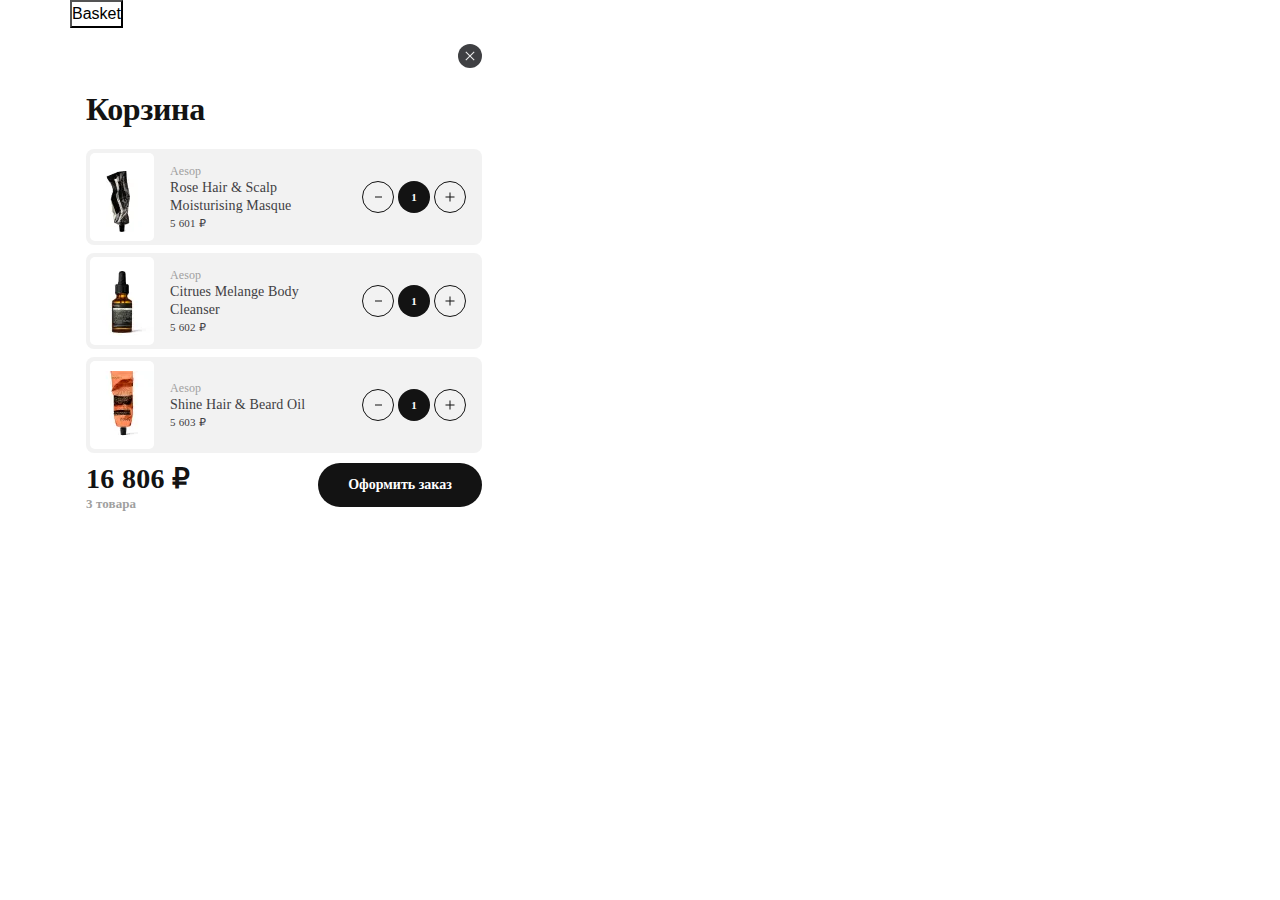
==== commit d96fbae0: "add new methods" ====
--- a/pages/index.html
+++ b/pages/index.html
@@ -59,6 +59,10 @@
 									</svg>
 								</button>
 							</div>
+							<div class="basket__item-mask _item-mask">
+								<button class="basket__btn-mask" onclick="o2.basket.deleteItem(this)">Удалить</button>
+								<button class="basket__btn-mask" onclick="o2.basket.replaceItem(this)">Вернуть</button>
+							</div>
 						</li>
 						<li class="basket__item _basket-item" data-index-item="2">
 							<div class="basket__item-content">
@@ -85,6 +89,10 @@
 										<rect x="12.5" y="7.49994" width="1" height="9" transform="rotate(90 12.5 7.49994)" fill="#131313" />
 									</svg>
 								</button>
+							</div>
+							<div class="basket__item-mask _item-mask">
+								<button class="basket__btn-mask" onclick="o2.basket.deleteItem(this)">Удалить</button>
+								<button class="basket__btn-mask" onclick="o2.basket.replaceItem(this)">Вернуть</button>
 							</div>
 						</li>
 						<li class="basket__item _basket-item" data-index-item="3">
@@ -113,6 +121,10 @@
 									</svg>
 								</button>
 							</div>
+							<div class="basket__item-mask _item-mask">
+								<button class="basket__btn-mask" onclick="o2.basket.deleteItem(this)">Удалить</button>
+								<button class="basket__btn-mask" onclick="o2.basket.removeMaskForItem(this)">Вернуть</button>
+							</div>
 						</li>
 					</ul>
 					<div class="basket__footer">
--- a/pages/style.css
+++ b/pages/style.css
@@ -1 +1 @@
-@charset "UTF-8";@font-face{font-family:Gilroy;src:url(fonts/Gilroy/Gilroy-Medium.ttf) format("truetype");font-weight:500;font-style:normal}@font-face{font-family:Gilroy;src:url(fonts/Gilroy/Gilroy-Semibold.ttf) format("truetype");font-weight:600;font-style:normal}/*! normalize.css v3.0.3 | MIT License | github.com/necolas/normalize.css */html{font-family:sans-serif;-ms-text-size-adjust:100%;-webkit-text-size-adjust:100%}body{margin:0}article,aside,details,figcaption,figure,footer,header,hgroup,main,menu,nav,section,summary{display:block}audio,canvas,progress,video{display:inline-block;vertical-align:baseline}audio:not([controls]){display:none;height:0}[hidden],template{display:none}a{background-color:transparent}a:active,a:hover{outline:0}abbr[title]{border-bottom:1px dotted}b,strong{font-weight:700}dfn{font-style:italic}h1{font-size:2em;margin:.67em 0}mark{background:#ff0;color:#000}small{font-size:80%}sub,sup{font-size:75%;line-height:0;position:relative;vertical-align:baseline}sup{top:-.5em}sub{bottom:-.25em}img{border:0}svg:not(:root){overflow:hidden}figure{margin:1em 40px}hr{-webkit-box-sizing:content-box;box-sizing:content-box;height:0}pre{overflow:auto}code,kbd,pre,samp{font-family:monospace,monospace;font-size:1em}button,input,optgroup,select,textarea{color:inherit;font:inherit;margin:0}button{overflow:visible;background-color:transparent}button,select{text-transform:none}button,html input[type=button],input[type=reset],input[type=submit]{-webkit-appearance:button;cursor:pointer;padding:0}button[disabled],html input[disabled]{cursor:default}button::-moz-focus-inner,input::-moz-focus-inner{border:0;padding:0}input{line-height:normal}input[type=checkbox],input[type=radio]{-webkit-box-sizing:border-box;box-sizing:border-box;padding:0}input[type=number]::-webkit-inner-spin-button,input[type=number]::-webkit-outer-spin-button{height:auto}input[type=search]{-webkit-appearance:textfield;-webkit-box-sizing:content-box;box-sizing:content-box}input[type=search]::-webkit-search-cancel-button,input[type=search]::-webkit-search-decoration{-webkit-appearance:none}fieldset{border:1px solid silver;margin:0 2px;padding:.35em .625em .75em}legend{border:0;padding:0}textarea{overflow:auto}optgroup{font-weight:700}table{border-collapse:collapse;border-spacing:0}td,th{padding:0}body{font-family:Roboto-mono,sans-serif;font-size:16px;line-height:1.5;min-height:100vh}ul{padding:0;margin:0;list-style-type:none}ul li{margin:0;padding:0}address{font-style:normal}h1{font-size:42px;font-weight:400;margin-top:0;margin-bottom:10px;line-height:24px}h2{font-size:22px;font-weight:400;margin-top:0;margin-bottom:10px;line-height:24px}h3{font-size:16px;font-weight:400;margin-bottom:10px}h4{font-size:15px;letter-spacing:2.4px;line-height:24px;margin:0 0 8px 0}p{margin-top:10px;color:#6a7678}b{font-weight:700}a,a:active,a:focus,a:hover,a:visited{outline:0;text-decoration:none}.container{max-width:1220px;width:100%;margin-right:auto;margin-left:auto;position:relative;padding:0 20px}.basket__wrapper{position:relative;display:-webkit-box;display:-ms-flexbox;display:flex;-webkit-box-orient:vertical;-webkit-box-direction:normal;-ms-flex-direction:column;flex-direction:column;padding:63px 16px 10px 16px;width:100%;max-width:428px;height:100%;max-height:752px;background:#fff;-webkit-border-radius:20px;border-radius:20px;overflow:hidden}.basket__close{position:absolute;top:16px;right:16px}.basket__title{margin:0 0 22px 0;font-family:Gilroy;font-style:normal;font-weight:600;font-size:32px;line-height:36px;letter-spacing:-.4px;color:#131313}.basket__list{display:grid;-ms-flex-line-pack:start;align-content:start;grid-gap:8px;margin:0 0 10px 0;height:100%;max-height:564px;overflow:auto}.basket__item{display:-webkit-box;display:-ms-flexbox;display:flex;grid-gap:16px;-webkit-box-align:center;-ms-flex-align:center;align-items:center;padding:4px 16px 4px 4px;background:#f2f2f2;-webkit-border-radius:8px;border-radius:8px}.basket__item-content{display:-webkit-box;display:-ms-flexbox;display:flex;-webkit-box-align:center;-ms-flex-align:center;align-items:center;gap:16px;width:100%}.basket__item-img-wrapper{display:-webkit-box;display:-ms-flexbox;display:flex;-webkit-box-align:center;-ms-flex-align:center;align-items:center;-webkit-box-flex:0;-ms-flex:0 0 25%;flex:0 0 25%;min-height:88px;background:#fff;-webkit-border-radius:5px;border-radius:5px}.basket__item-picture{display:-webkit-box;display:-ms-flexbox;display:flex}.basket__item-img{height:69px;width:64px;-o-object-fit:contain;object-fit:contain}.basket__text{display:block;font-family:Gilroy;font-style:normal;font-weight:500}.basket__text-brand{font-size:12px;line-height:16px;letter-spacing:.1px;color:#9f9f9f}.basket__text-name{display:-webkit-box;-webkit-line-clamp:2;-webkit-box-orient:vertical;overflow:hidden;font-size:14px;line-height:18px;letter-spacing:.1px;color:#3f4043}.basket__text-price{font-family:Gilroy;font-style:normal;font-weight:500;font-size:11px;line-height:16px;letter-spacing:.2px;color:#3f4043}.basket__form{justify-self:end;display:-webkit-box;display:-ms-flexbox;display:flex;-webkit-box-align:center;-ms-flex-align:center;align-items:center;gap:4px}.basket__form-btn{display:-webkit-box;display:-ms-flexbox;display:flex;-webkit-box-orient:vertical;-webkit-box-direction:normal;-ms-flex-direction:column;flex-direction:column;-webkit-box-pack:center;-ms-flex-pack:center;justify-content:center;-webkit-box-align:center;-ms-flex-align:center;align-items:center;width:32px;height:32px;border:1px solid #131313;-webkit-border-radius:50%;border-radius:50%}.basket__form-input{display:-webkit-box;display:-ms-flexbox;display:flex;-webkit-box-orient:vertical;-webkit-box-direction:normal;-ms-flex-direction:column;flex-direction:column;-webkit-box-pack:center;-ms-flex-pack:center;justify-content:center;-webkit-box-align:center;-ms-flex-align:center;align-items:center;width:32px;height:32px;border:none;background:#131313;-webkit-border-radius:50%;border-radius:50%;font-family:Gilroy;font-style:normal;font-weight:600;font-size:11px;line-height:16px;letter-spacing:.2px;color:#fff}.basket__footer{display:-webkit-box;display:-ms-flexbox;display:flex;-webkit-box-pack:justify;-ms-flex-pack:justify;justify-content:space-between}.basket__footer-summary{font-family:Gilroy;font-style:normal;font-weight:600;font-size:28px;line-height:32px;letter-spacing:.3px;color:#131313}.basket__footer-amount{font-family:Gilroy;font-style:normal;font-weight:600;font-size:13px;line-height:17px;letter-spacing:.1px;color:#9f9f9f}.basket__footer-btn{display:-webkit-box;display:-ms-flexbox;display:flex;-webkit-box-orient:horizontal;-webkit-box-direction:normal;-ms-flex-direction:row;flex-direction:row;-webkit-box-pack:center;-ms-flex-pack:center;justify-content:center;-webkit-box-align:center;-ms-flex-align:center;align-items:center;padding:0 5px;border:none;width:100%;max-width:164px;height:44px;background:#131313;-webkit-border-radius:100px;border-radius:100px;font-family:Gilroy;font-style:normal;font-weight:600;font-size:14px;line-height:20px;color:#fff}.popup{position:fixed;top:0;left:0;display:none;-webkit-box-align:center;-ms-flex-align:center;align-items:center;-webkit-box-pack:center;-ms-flex-pack:center;justify-content:center;padding:10px;width:100%;height:100%;background:rgba(0,0,0,.5)}.popup-open{display:-webkit-box;display:-ms-flexbox;display:flex}*{-webkit-box-sizing:border-box;box-sizing:border-box;outline:0}:after,:before{-webkit-box-sizing:border-box;box-sizing:border-box}html{line-height:17px;font-size:13px;color:#000;-webkit-font-smoothing:antialiased}@media (min-width:768px){.container{padding:0 40px}}+@charset "UTF-8";@font-face{font-family:Gilroy;src:url(fonts/Gilroy/Gilroy-Medium.ttf) format("truetype");font-weight:500;font-style:normal}@font-face{font-family:Gilroy;src:url(fonts/Gilroy/Gilroy-Semibold.ttf) format("truetype");font-weight:600;font-style:normal}/*! normalize.css v3.0.3 | MIT License | github.com/necolas/normalize.css */html{font-family:sans-serif;-ms-text-size-adjust:100%;-webkit-text-size-adjust:100%}body{margin:0}article,aside,details,figcaption,figure,footer,header,hgroup,main,menu,nav,section,summary{display:block}audio,canvas,progress,video{display:inline-block;vertical-align:baseline}audio:not([controls]){display:none;height:0}[hidden],template{display:none}a{background-color:transparent}a:active,a:hover{outline:0}abbr[title]{border-bottom:1px dotted}b,strong{font-weight:700}dfn{font-style:italic}h1{font-size:2em;margin:.67em 0}mark{background:#ff0;color:#000}small{font-size:80%}sub,sup{font-size:75%;line-height:0;position:relative;vertical-align:baseline}sup{top:-.5em}sub{bottom:-.25em}img{border:0}svg:not(:root){overflow:hidden}figure{margin:1em 40px}hr{-webkit-box-sizing:content-box;box-sizing:content-box;height:0}pre{overflow:auto}code,kbd,pre,samp{font-family:monospace,monospace;font-size:1em}button,input,optgroup,select,textarea{color:inherit;font:inherit;margin:0}button{overflow:visible;background-color:transparent}button,select{text-transform:none}button,html input[type=button],input[type=reset],input[type=submit]{-webkit-appearance:button;cursor:pointer;padding:0}button[disabled],html input[disabled]{cursor:default}button::-moz-focus-inner,input::-moz-focus-inner{border:0;padding:0}input{line-height:normal}input[type=checkbox],input[type=radio]{-webkit-box-sizing:border-box;box-sizing:border-box;padding:0}input[type=number]::-webkit-inner-spin-button,input[type=number]::-webkit-outer-spin-button{height:auto}input[type=search]{-webkit-appearance:textfield;-webkit-box-sizing:content-box;box-sizing:content-box}input[type=search]::-webkit-search-cancel-button,input[type=search]::-webkit-search-decoration{-webkit-appearance:none}fieldset{border:1px solid silver;margin:0 2px;padding:.35em .625em .75em}legend{border:0;padding:0}textarea{overflow:auto}optgroup{font-weight:700}table{border-collapse:collapse;border-spacing:0}td,th{padding:0}body{font-family:Roboto-mono,sans-serif;font-size:16px;line-height:1.5;min-height:100vh}ul{padding:0;margin:0;list-style-type:none}ul li{margin:0;padding:0}address{font-style:normal}h1{font-size:42px;font-weight:400;margin-top:0;margin-bottom:10px;line-height:24px}h2{font-size:22px;font-weight:400;margin-top:0;margin-bottom:10px;line-height:24px}h3{font-size:16px;font-weight:400;margin-bottom:10px}h4{font-size:15px;letter-spacing:2.4px;line-height:24px;margin:0 0 8px 0}p{margin-top:10px;color:#6a7678}b{font-weight:700}a,a:active,a:focus,a:hover,a:visited{outline:0;text-decoration:none}.container{max-width:1220px;width:100%;margin-right:auto;margin-left:auto;position:relative;padding:0 20px}.basket__wrapper{position:relative;display:-webkit-box;display:-ms-flexbox;display:flex;-webkit-box-orient:vertical;-webkit-box-direction:normal;-ms-flex-direction:column;flex-direction:column;padding:63px 16px 10px 16px;width:100%;max-width:428px;height:100%;max-height:752px;background:#fff;-webkit-border-radius:20px;border-radius:20px;overflow:hidden}.basket__close{position:absolute;top:16px;right:16px}.basket__title{margin:0 0 22px 0;font-family:Gilroy;font-style:normal;font-weight:600;font-size:32px;line-height:36px;letter-spacing:-.4px;color:#131313}.basket__list{display:grid;-ms-flex-line-pack:start;align-content:start;grid-gap:8px;margin:0 0 10px 0;height:100%;max-height:564px;overflow:auto}.basket__item{position:relative;display:-webkit-box;display:-ms-flexbox;display:flex;grid-gap:16px;-webkit-box-align:center;-ms-flex-align:center;align-items:center;padding:4px 16px 4px 4px;background:#f2f2f2;-webkit-border-radius:8px;border-radius:8px}.basket__item-mask{position:absolute;top:0;left:0;display:none;-webkit-box-align:center;-ms-flex-align:center;align-items:center;-webkit-box-pack:center;-ms-flex-pack:center;justify-content:center;width:100%;height:100%;background:rgba(245,247,250,.5)}.basket__item-mask--open{display:-webkit-box;display:-ms-flexbox;display:flex}.basket__btn-mask{display:-webkit-box;display:-ms-flexbox;display:flex;-webkit-box-align:center;-ms-flex-align:center;align-items:center;-webkit-box-pack:center;-ms-flex-pack:center;justify-content:center;padding:10px 15px;background:#fff;border:1px solid #dae0e7;-webkit-border-radius:4px;border-radius:4px;font-family:Gilroy;font-style:normal;font-weight:400;font-size:14px;line-height:135%;letter-spacing:-.01em;color:#222}.basket__btn-mask:not(:last-of-type){margin:0 10px 0 0}.basket__item-content{display:-webkit-box;display:-ms-flexbox;display:flex;-webkit-box-align:center;-ms-flex-align:center;align-items:center;gap:16px;width:100%}.basket__item-img-wrapper{display:-webkit-box;display:-ms-flexbox;display:flex;-webkit-box-align:center;-ms-flex-align:center;align-items:center;-webkit-box-flex:0;-ms-flex:0 0 25%;flex:0 0 25%;min-height:88px;background:#fff;-webkit-border-radius:5px;border-radius:5px}.basket__item-picture{display:-webkit-box;display:-ms-flexbox;display:flex}.basket__item-img{height:69px;width:64px;-o-object-fit:contain;object-fit:contain}.basket__text{display:block;font-family:Gilroy;font-style:normal;font-weight:500}.basket__text-brand{font-size:12px;line-height:16px;letter-spacing:.1px;color:#9f9f9f}.basket__text-name{display:-webkit-box;-webkit-line-clamp:2;-webkit-box-orient:vertical;overflow:hidden;font-size:14px;line-height:18px;letter-spacing:.1px;color:#3f4043}.basket__text-price{font-family:Gilroy;font-style:normal;font-weight:500;font-size:11px;line-height:16px;letter-spacing:.2px;color:#3f4043}.basket__form{justify-self:end;display:-webkit-box;display:-ms-flexbox;display:flex;-webkit-box-align:center;-ms-flex-align:center;align-items:center;gap:4px}.basket__form-btn{display:-webkit-box;display:-ms-flexbox;display:flex;-webkit-box-orient:vertical;-webkit-box-direction:normal;-ms-flex-direction:column;flex-direction:column;-webkit-box-pack:center;-ms-flex-pack:center;justify-content:center;-webkit-box-align:center;-ms-flex-align:center;align-items:center;width:32px;height:32px;border:1px solid #131313;-webkit-border-radius:50%;border-radius:50%}.basket__form-input{display:-webkit-box;display:-ms-flexbox;display:flex;-webkit-box-orient:vertical;-webkit-box-direction:normal;-ms-flex-direction:column;flex-direction:column;-webkit-box-pack:center;-ms-flex-pack:center;justify-content:center;-webkit-box-align:center;-ms-flex-align:center;align-items:center;width:32px;height:32px;border:none;background:#131313;-webkit-border-radius:50%;border-radius:50%;font-family:Gilroy;font-style:normal;font-weight:600;font-size:11px;line-height:16px;letter-spacing:.2px;color:#fff}.basket__footer{display:-webkit-box;display:-ms-flexbox;display:flex;-webkit-box-pack:justify;-ms-flex-pack:justify;justify-content:space-between}.basket__footer-summary{font-family:Gilroy;font-style:normal;font-weight:600;font-size:28px;line-height:32px;letter-spacing:.3px;color:#131313}.basket__footer-amount{font-family:Gilroy;font-style:normal;font-weight:600;font-size:13px;line-height:17px;letter-spacing:.1px;color:#9f9f9f}.basket__footer-btn{display:-webkit-box;display:-ms-flexbox;display:flex;-webkit-box-orient:horizontal;-webkit-box-direction:normal;-ms-flex-direction:row;flex-direction:row;-webkit-box-pack:center;-ms-flex-pack:center;justify-content:center;-webkit-box-align:center;-ms-flex-align:center;align-items:center;padding:0 5px;border:none;width:100%;max-width:164px;height:44px;background:#131313;-webkit-border-radius:100px;border-radius:100px;font-family:Gilroy;font-style:normal;font-weight:600;font-size:14px;line-height:20px;color:#fff}.popup{position:fixed;top:0;left:0;display:none;-webkit-box-align:center;-ms-flex-align:center;align-items:center;-webkit-box-pack:center;-ms-flex-pack:center;justify-content:center;padding:10px;width:100%;height:100%;background:rgba(0,0,0,.5)}.popup-open{display:-webkit-box;display:-ms-flexbox;display:flex}*{-webkit-box-sizing:border-box;box-sizing:border-box;outline:0}:after,:before{-webkit-box-sizing:border-box;box-sizing:border-box}html{line-height:17px;font-size:13px;color:#000;-webkit-font-smoothing:antialiased}@media (min-width:768px){.container{padding:0 40px}}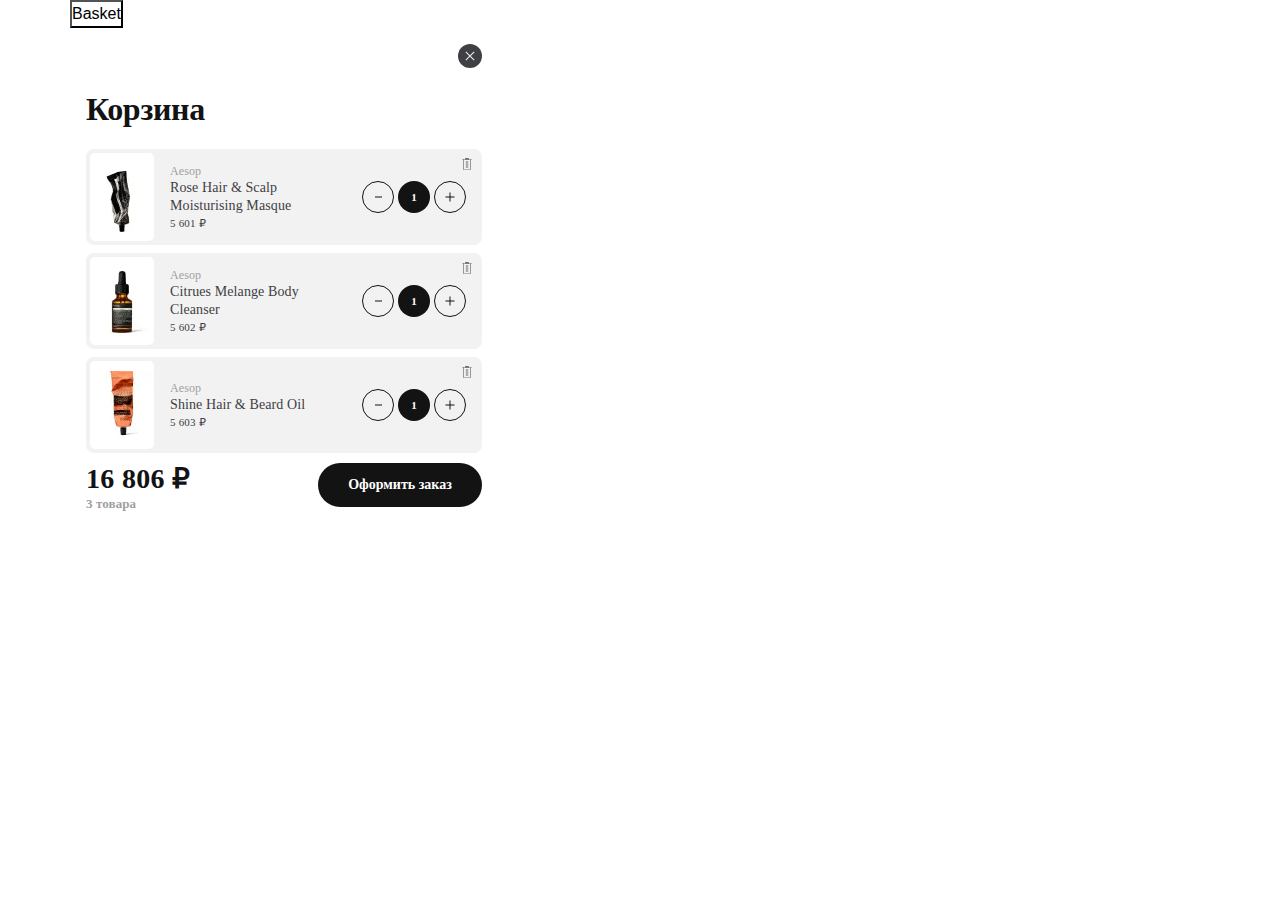
==== commit e6d6a0d5: "fix basket" ====
--- a/pages/index.html
+++ b/pages/index.html
@@ -59,9 +59,14 @@
 									</svg>
 								</button>
 							</div>
+							<button class="basket__item-delete _item-delete" onclick="o2.basket.addMaskForItem(this, true)"><svg xmlns="http://www.w3.org/2000/svg" height="20" width="20">
+									<path d="M7.208 15.812q-.437 0-.739-.302t-.302-.739v-9.25h-.979v-.354h2.833v-.729H12v.729h2.833v.354h-.979v9.25q0 .458-.302.75-.302.291-.74.291Zm6.271-10.291H6.542v9.25q0 .291.187.479.188.188.479.188h5.604q.25 0 .459-.209.208-.208.208-.458Zm-4.541 8.437h.354V7h-.354Zm1.791 0h.354V7h-.354ZM6.542 5.521v9.917-.667Z" />
+								</svg></button>
 							<div class="basket__item-mask _item-mask">
-								<button class="basket__btn-mask" onclick="o2.basket.deleteItem(this)">Удалить</button>
-								<button class="basket__btn-mask" onclick="o2.basket.replaceItem(this)">Вернуть</button>
+								<button class="basket__item-mask-delete _item-delete" onclick="o2.basket.deleteItem(this)"><svg xmlns="http://www.w3.org/2000/svg" height="20" width="20">
+										<path d="M7.208 15.812q-.437 0-.739-.302t-.302-.739v-9.25h-.979v-.354h2.833v-.729H12v.729h2.833v.354h-.979v9.25q0 .458-.302.75-.302.291-.74.291Zm6.271-10.291H6.542v9.25q0 .291.187.479.188.188.479.188h5.604q.25 0 .459-.209.208-.208.208-.458Zm-4.541 8.437h.354V7h-.354Zm1.791 0h.354V7h-.354ZM6.542 5.521v9.917-.667Z" />
+									</svg></button>
+								<button class="basket__btn-mask" onclick="o2.basket.removeMaskForItem(this)">Вернуть</button>
 							</div>
 						</li>
 						<li class="basket__item _basket-item" data-index-item="2">
@@ -90,9 +95,14 @@
 									</svg>
 								</button>
 							</div>
+							<button class="basket__item-delete _item-delete" onclick="o2.basket.addMaskForItem(this, true)"><svg xmlns="http://www.w3.org/2000/svg" height="20" width="20">
+									<path d="M7.208 15.812q-.437 0-.739-.302t-.302-.739v-9.25h-.979v-.354h2.833v-.729H12v.729h2.833v.354h-.979v9.25q0 .458-.302.75-.302.291-.74.291Zm6.271-10.291H6.542v9.25q0 .291.187.479.188.188.479.188h5.604q.25 0 .459-.209.208-.208.208-.458Zm-4.541 8.437h.354V7h-.354Zm1.791 0h.354V7h-.354ZM6.542 5.521v9.917-.667Z" />
+								</svg></button>
 							<div class="basket__item-mask _item-mask">
-								<button class="basket__btn-mask" onclick="o2.basket.deleteItem(this)">Удалить</button>
-								<button class="basket__btn-mask" onclick="o2.basket.replaceItem(this)">Вернуть</button>
+								<button class="basket__item-mask-delete _item-delete" onclick="o2.basket.deleteItem(this)"><svg xmlns="http://www.w3.org/2000/svg" height="20" width="20">
+										<path d="M7.208 15.812q-.437 0-.739-.302t-.302-.739v-9.25h-.979v-.354h2.833v-.729H12v.729h2.833v.354h-.979v9.25q0 .458-.302.75-.302.291-.74.291Zm6.271-10.291H6.542v9.25q0 .291.187.479.188.188.479.188h5.604q.25 0 .459-.209.208-.208.208-.458Zm-4.541 8.437h.354V7h-.354Zm1.791 0h.354V7h-.354ZM6.542 5.521v9.917-.667Z" />
+									</svg></button>
+								<button class="basket__btn-mask" onclick="o2.basket.removeMaskForItem(this)">Вернуть</button>
 							</div>
 						</li>
 						<li class="basket__item _basket-item" data-index-item="3">
@@ -121,8 +131,13 @@
 									</svg>
 								</button>
 							</div>
+							<button class="basket__item-delete _item-delete" onclick="o2.basket.addMaskForItem(this, true)"><svg xmlns="http://www.w3.org/2000/svg" height="20" width="20">
+									<path d="M7.208 15.812q-.437 0-.739-.302t-.302-.739v-9.25h-.979v-.354h2.833v-.729H12v.729h2.833v.354h-.979v9.25q0 .458-.302.75-.302.291-.74.291Zm6.271-10.291H6.542v9.25q0 .291.187.479.188.188.479.188h5.604q.25 0 .459-.209.208-.208.208-.458Zm-4.541 8.437h.354V7h-.354Zm1.791 0h.354V7h-.354ZM6.542 5.521v9.917-.667Z" />
+								</svg></button>
 							<div class="basket__item-mask _item-mask">
-								<button class="basket__btn-mask" onclick="o2.basket.deleteItem(this)">Удалить</button>
+								<button class="basket__item-mask-delete _item-delete" onclick="o2.basket.deleteItem(this)"><svg xmlns="http://www.w3.org/2000/svg" height="20" width="20">
+										<path d="M7.208 15.812q-.437 0-.739-.302t-.302-.739v-9.25h-.979v-.354h2.833v-.729H12v.729h2.833v.354h-.979v9.25q0 .458-.302.75-.302.291-.74.291Zm6.271-10.291H6.542v9.25q0 .291.187.479.188.188.479.188h5.604q.25 0 .459-.209.208-.208.208-.458Zm-4.541 8.437h.354V7h-.354Zm1.791 0h.354V7h-.354ZM6.542 5.521v9.917-.667Z" />
+									</svg></button>
 								<button class="basket__btn-mask" onclick="o2.basket.removeMaskForItem(this)">Вернуть</button>
 							</div>
 						</li>
--- a/pages/style.css
+++ b/pages/style.css
@@ -1 +1 @@
-@charset "UTF-8";@font-face{font-family:Gilroy;src:url(fonts/Gilroy/Gilroy-Medium.ttf) format("truetype");font-weight:500;font-style:normal}@font-face{font-family:Gilroy;src:url(fonts/Gilroy/Gilroy-Semibold.ttf) format("truetype");font-weight:600;font-style:normal}/*! normalize.css v3.0.3 | MIT License | github.com/necolas/normalize.css */html{font-family:sans-serif;-ms-text-size-adjust:100%;-webkit-text-size-adjust:100%}body{margin:0}article,aside,details,figcaption,figure,footer,header,hgroup,main,menu,nav,section,summary{display:block}audio,canvas,progress,video{display:inline-block;vertical-align:baseline}audio:not([controls]){display:none;height:0}[hidden],template{display:none}a{background-color:transparent}a:active,a:hover{outline:0}abbr[title]{border-bottom:1px dotted}b,strong{font-weight:700}dfn{font-style:italic}h1{font-size:2em;margin:.67em 0}mark{background:#ff0;color:#000}small{font-size:80%}sub,sup{font-size:75%;line-height:0;position:relative;vertical-align:baseline}sup{top:-.5em}sub{bottom:-.25em}img{border:0}svg:not(:root){overflow:hidden}figure{margin:1em 40px}hr{-webkit-box-sizing:content-box;box-sizing:content-box;height:0}pre{overflow:auto}code,kbd,pre,samp{font-family:monospace,monospace;font-size:1em}button,input,optgroup,select,textarea{color:inherit;font:inherit;margin:0}button{overflow:visible;background-color:transparent}button,select{text-transform:none}button,html input[type=button],input[type=reset],input[type=submit]{-webkit-appearance:button;cursor:pointer;padding:0}button[disabled],html input[disabled]{cursor:default}button::-moz-focus-inner,input::-moz-focus-inner{border:0;padding:0}input{line-height:normal}input[type=checkbox],input[type=radio]{-webkit-box-sizing:border-box;box-sizing:border-box;padding:0}input[type=number]::-webkit-inner-spin-button,input[type=number]::-webkit-outer-spin-button{height:auto}input[type=search]{-webkit-appearance:textfield;-webkit-box-sizing:content-box;box-sizing:content-box}input[type=search]::-webkit-search-cancel-button,input[type=search]::-webkit-search-decoration{-webkit-appearance:none}fieldset{border:1px solid silver;margin:0 2px;padding:.35em .625em .75em}legend{border:0;padding:0}textarea{overflow:auto}optgroup{font-weight:700}table{border-collapse:collapse;border-spacing:0}td,th{padding:0}body{font-family:Roboto-mono,sans-serif;font-size:16px;line-height:1.5;min-height:100vh}ul{padding:0;margin:0;list-style-type:none}ul li{margin:0;padding:0}address{font-style:normal}h1{font-size:42px;font-weight:400;margin-top:0;margin-bottom:10px;line-height:24px}h2{font-size:22px;font-weight:400;margin-top:0;margin-bottom:10px;line-height:24px}h3{font-size:16px;font-weight:400;margin-bottom:10px}h4{font-size:15px;letter-spacing:2.4px;line-height:24px;margin:0 0 8px 0}p{margin-top:10px;color:#6a7678}b{font-weight:700}a,a:active,a:focus,a:hover,a:visited{outline:0;text-decoration:none}.container{max-width:1220px;width:100%;margin-right:auto;margin-left:auto;position:relative;padding:0 20px}.basket__wrapper{position:relative;display:-webkit-box;display:-ms-flexbox;display:flex;-webkit-box-orient:vertical;-webkit-box-direction:normal;-ms-flex-direction:column;flex-direction:column;padding:63px 16px 10px 16px;width:100%;max-width:428px;height:100%;max-height:752px;background:#fff;-webkit-border-radius:20px;border-radius:20px;overflow:hidden}.basket__close{position:absolute;top:16px;right:16px}.basket__title{margin:0 0 22px 0;font-family:Gilroy;font-style:normal;font-weight:600;font-size:32px;line-height:36px;letter-spacing:-.4px;color:#131313}.basket__list{display:grid;-ms-flex-line-pack:start;align-content:start;grid-gap:8px;margin:0 0 10px 0;height:100%;max-height:564px;overflow:auto}.basket__item{position:relative;display:-webkit-box;display:-ms-flexbox;display:flex;grid-gap:16px;-webkit-box-align:center;-ms-flex-align:center;align-items:center;padding:4px 16px 4px 4px;background:#f2f2f2;-webkit-border-radius:8px;border-radius:8px}.basket__item-mask{position:absolute;top:0;left:0;display:none;-webkit-box-align:center;-ms-flex-align:center;align-items:center;-webkit-box-pack:center;-ms-flex-pack:center;justify-content:center;width:100%;height:100%;background:rgba(245,247,250,.5)}.basket__item-mask--open{display:-webkit-box;display:-ms-flexbox;display:flex}.basket__btn-mask{display:-webkit-box;display:-ms-flexbox;display:flex;-webkit-box-align:center;-ms-flex-align:center;align-items:center;-webkit-box-pack:center;-ms-flex-pack:center;justify-content:center;padding:10px 15px;background:#fff;border:1px solid #dae0e7;-webkit-border-radius:4px;border-radius:4px;font-family:Gilroy;font-style:normal;font-weight:400;font-size:14px;line-height:135%;letter-spacing:-.01em;color:#222}.basket__btn-mask:not(:last-of-type){margin:0 10px 0 0}.basket__item-content{display:-webkit-box;display:-ms-flexbox;display:flex;-webkit-box-align:center;-ms-flex-align:center;align-items:center;gap:16px;width:100%}.basket__item-img-wrapper{display:-webkit-box;display:-ms-flexbox;display:flex;-webkit-box-align:center;-ms-flex-align:center;align-items:center;-webkit-box-flex:0;-ms-flex:0 0 25%;flex:0 0 25%;min-height:88px;background:#fff;-webkit-border-radius:5px;border-radius:5px}.basket__item-picture{display:-webkit-box;display:-ms-flexbox;display:flex}.basket__item-img{height:69px;width:64px;-o-object-fit:contain;object-fit:contain}.basket__text{display:block;font-family:Gilroy;font-style:normal;font-weight:500}.basket__text-brand{font-size:12px;line-height:16px;letter-spacing:.1px;color:#9f9f9f}.basket__text-name{display:-webkit-box;-webkit-line-clamp:2;-webkit-box-orient:vertical;overflow:hidden;font-size:14px;line-height:18px;letter-spacing:.1px;color:#3f4043}.basket__text-price{font-family:Gilroy;font-style:normal;font-weight:500;font-size:11px;line-height:16px;letter-spacing:.2px;color:#3f4043}.basket__form{justify-self:end;display:-webkit-box;display:-ms-flexbox;display:flex;-webkit-box-align:center;-ms-flex-align:center;align-items:center;gap:4px}.basket__form-btn{display:-webkit-box;display:-ms-flexbox;display:flex;-webkit-box-orient:vertical;-webkit-box-direction:normal;-ms-flex-direction:column;flex-direction:column;-webkit-box-pack:center;-ms-flex-pack:center;justify-content:center;-webkit-box-align:center;-ms-flex-align:center;align-items:center;width:32px;height:32px;border:1px solid #131313;-webkit-border-radius:50%;border-radius:50%}.basket__form-input{display:-webkit-box;display:-ms-flexbox;display:flex;-webkit-box-orient:vertical;-webkit-box-direction:normal;-ms-flex-direction:column;flex-direction:column;-webkit-box-pack:center;-ms-flex-pack:center;justify-content:center;-webkit-box-align:center;-ms-flex-align:center;align-items:center;width:32px;height:32px;border:none;background:#131313;-webkit-border-radius:50%;border-radius:50%;font-family:Gilroy;font-style:normal;font-weight:600;font-size:11px;line-height:16px;letter-spacing:.2px;color:#fff}.basket__footer{display:-webkit-box;display:-ms-flexbox;display:flex;-webkit-box-pack:justify;-ms-flex-pack:justify;justify-content:space-between}.basket__footer-summary{font-family:Gilroy;font-style:normal;font-weight:600;font-size:28px;line-height:32px;letter-spacing:.3px;color:#131313}.basket__footer-amount{font-family:Gilroy;font-style:normal;font-weight:600;font-size:13px;line-height:17px;letter-spacing:.1px;color:#9f9f9f}.basket__footer-btn{display:-webkit-box;display:-ms-flexbox;display:flex;-webkit-box-orient:horizontal;-webkit-box-direction:normal;-ms-flex-direction:row;flex-direction:row;-webkit-box-pack:center;-ms-flex-pack:center;justify-content:center;-webkit-box-align:center;-ms-flex-align:center;align-items:center;padding:0 5px;border:none;width:100%;max-width:164px;height:44px;background:#131313;-webkit-border-radius:100px;border-radius:100px;font-family:Gilroy;font-style:normal;font-weight:600;font-size:14px;line-height:20px;color:#fff}.popup{position:fixed;top:0;left:0;display:none;-webkit-box-align:center;-ms-flex-align:center;align-items:center;-webkit-box-pack:center;-ms-flex-pack:center;justify-content:center;padding:10px;width:100%;height:100%;background:rgba(0,0,0,.5)}.popup-open{display:-webkit-box;display:-ms-flexbox;display:flex}*{-webkit-box-sizing:border-box;box-sizing:border-box;outline:0}:after,:before{-webkit-box-sizing:border-box;box-sizing:border-box}html{line-height:17px;font-size:13px;color:#000;-webkit-font-smoothing:antialiased}@media (min-width:768px){.container{padding:0 40px}}+@charset "UTF-8";@font-face{font-family:Gilroy;src:url(fonts/Gilroy/Gilroy-Medium.ttf) format("truetype");font-weight:500;font-style:normal}@font-face{font-family:Gilroy;src:url(fonts/Gilroy/Gilroy-Semibold.ttf) format("truetype");font-weight:600;font-style:normal}/*! normalize.css v3.0.3 | MIT License | github.com/necolas/normalize.css */html{font-family:sans-serif;-ms-text-size-adjust:100%;-webkit-text-size-adjust:100%}body{margin:0}article,aside,details,figcaption,figure,footer,header,hgroup,main,menu,nav,section,summary{display:block}audio,canvas,progress,video{display:inline-block;vertical-align:baseline}audio:not([controls]){display:none;height:0}[hidden],template{display:none}a{background-color:transparent}a:active,a:hover{outline:0}abbr[title]{border-bottom:1px dotted}b,strong{font-weight:700}dfn{font-style:italic}h1{font-size:2em;margin:.67em 0}mark{background:#ff0;color:#000}small{font-size:80%}sub,sup{font-size:75%;line-height:0;position:relative;vertical-align:baseline}sup{top:-.5em}sub{bottom:-.25em}img{border:0}svg:not(:root){overflow:hidden}figure{margin:1em 40px}hr{-webkit-box-sizing:content-box;box-sizing:content-box;height:0}pre{overflow:auto}code,kbd,pre,samp{font-family:monospace,monospace;font-size:1em}button,input,optgroup,select,textarea{color:inherit;font:inherit;margin:0}button{overflow:visible;background-color:transparent}button,select{text-transform:none}button,html input[type=button],input[type=reset],input[type=submit]{-webkit-appearance:button;cursor:pointer;padding:0}button[disabled],html input[disabled]{cursor:default}button::-moz-focus-inner,input::-moz-focus-inner{border:0;padding:0}input{line-height:normal}input[type=checkbox],input[type=radio]{-webkit-box-sizing:border-box;box-sizing:border-box;padding:0}input[type=number]::-webkit-inner-spin-button,input[type=number]::-webkit-outer-spin-button{height:auto}input[type=search]{-webkit-appearance:textfield;-webkit-box-sizing:content-box;box-sizing:content-box}input[type=search]::-webkit-search-cancel-button,input[type=search]::-webkit-search-decoration{-webkit-appearance:none}fieldset{border:1px solid silver;margin:0 2px;padding:.35em .625em .75em}legend{border:0;padding:0}textarea{overflow:auto}optgroup{font-weight:700}table{border-collapse:collapse;border-spacing:0}td,th{padding:0}body{font-family:Roboto-mono,sans-serif;font-size:16px;line-height:1.5;min-height:100vh}ul{padding:0;margin:0;list-style-type:none}ul li{margin:0;padding:0}address{font-style:normal}h1{font-size:42px;font-weight:400;margin-top:0;margin-bottom:10px;line-height:24px}h2{font-size:22px;font-weight:400;margin-top:0;margin-bottom:10px;line-height:24px}h3{font-size:16px;font-weight:400;margin-bottom:10px}h4{font-size:15px;letter-spacing:2.4px;line-height:24px;margin:0 0 8px 0}p{margin-top:10px;color:#6a7678}b{font-weight:700}a,a:active,a:focus,a:hover,a:visited{outline:0;text-decoration:none}.container{max-width:1220px;width:100%;margin-right:auto;margin-left:auto;position:relative;padding:0 20px}.basket__wrapper{position:relative;display:-webkit-box;display:-ms-flexbox;display:flex;-webkit-box-orient:vertical;-webkit-box-direction:normal;-ms-flex-direction:column;flex-direction:column;padding:63px 16px 10px 16px;width:100%;max-width:428px;height:100%;max-height:752px;background:#fff;-webkit-border-radius:20px;border-radius:20px;overflow:hidden}.basket__close{position:absolute;top:16px;right:16px}.basket__title{margin:0 0 22px 0;font-family:Gilroy;font-style:normal;font-weight:600;font-size:32px;line-height:36px;letter-spacing:-.4px;color:#131313}.basket__list{display:grid;-ms-flex-line-pack:start;align-content:start;grid-gap:8px;margin:0 0 10px 0;height:100%;max-height:564px;overflow:auto}.basket__item{position:relative;display:-webkit-box;display:-ms-flexbox;display:flex;grid-gap:16px;-webkit-box-align:center;-ms-flex-align:center;align-items:center;padding:4px 16px 4px 4px;background:#f2f2f2;-webkit-border-radius:8px;border-radius:8px}.basket__item-mask{position:absolute;top:0;left:0;display:none;-webkit-box-align:center;-ms-flex-align:center;align-items:center;-webkit-box-pack:center;-ms-flex-pack:center;justify-content:center;width:100%;height:100%;background:rgba(245,247,250,.5)}.basket__item-mask--open{display:-webkit-box;display:-ms-flexbox;display:flex}.basket__item-delete{position:absolute;top:5px;right:5px;display:-webkit-box;display:-ms-flexbox;display:flex;border:none;height:20px;width:20px;background:inherit;-webkit-border-radius:50%;border-radius:50%}.basket__item-delete:hover{background:rgba(219,10,91,.3)}.basket__item-delete svg:hover{fill:red}.basket__item-mask-delete{position:absolute;top:5px;right:5px;display:-webkit-box;display:-ms-flexbox;display:flex;border:none;height:20px;width:20px;-webkit-border-radius:50%;border-radius:50%;z-index:999999999;background:rgba(219,10,91,.3)}.basket__item-mask-delete svg{fill:red}.basket__btn-mask{display:-webkit-box;display:-ms-flexbox;display:flex;-webkit-box-align:center;-ms-flex-align:center;align-items:center;-webkit-box-pack:center;-ms-flex-pack:center;justify-content:center;padding:10px 15px;background:#fff;border:1px solid #dae0e7;-webkit-border-radius:4px;border-radius:4px;font-family:Gilroy;font-style:normal;font-weight:400;font-size:14px;line-height:135%;letter-spacing:-.01em;color:#222}.basket__btn-mask:not(:last-of-type){margin:0 10px 0 0}.basket__item-content{display:-webkit-box;display:-ms-flexbox;display:flex;-webkit-box-align:center;-ms-flex-align:center;align-items:center;gap:16px;width:100%}.basket__item-img-wrapper{display:-webkit-box;display:-ms-flexbox;display:flex;-webkit-box-align:center;-ms-flex-align:center;align-items:center;-webkit-box-flex:0;-ms-flex:0 0 25%;flex:0 0 25%;min-height:88px;background:#fff;-webkit-border-radius:5px;border-radius:5px}.basket__item-picture{display:-webkit-box;display:-ms-flexbox;display:flex}.basket__item-img{height:69px;width:64px;-o-object-fit:contain;object-fit:contain}.basket__text{display:block;font-family:Gilroy;font-style:normal;font-weight:500}.basket__text-brand{font-size:12px;line-height:16px;letter-spacing:.1px;color:#9f9f9f}.basket__text-name{display:-webkit-box;-webkit-line-clamp:2;-webkit-box-orient:vertical;overflow:hidden;font-size:14px;line-height:18px;letter-spacing:.1px;color:#3f4043}.basket__text-price{font-family:Gilroy;font-style:normal;font-weight:500;font-size:11px;line-height:16px;letter-spacing:.2px;color:#3f4043}.basket__form{justify-self:end;display:-webkit-box;display:-ms-flexbox;display:flex;-webkit-box-align:center;-ms-flex-align:center;align-items:center;gap:4px}.basket__form-btn{display:-webkit-box;display:-ms-flexbox;display:flex;-webkit-box-orient:vertical;-webkit-box-direction:normal;-ms-flex-direction:column;flex-direction:column;-webkit-box-pack:center;-ms-flex-pack:center;justify-content:center;-webkit-box-align:center;-ms-flex-align:center;align-items:center;width:32px;height:32px;border:1px solid #131313;-webkit-border-radius:50%;border-radius:50%}.basket__form-input{display:-webkit-box;display:-ms-flexbox;display:flex;-webkit-box-orient:vertical;-webkit-box-direction:normal;-ms-flex-direction:column;flex-direction:column;-webkit-box-pack:center;-ms-flex-pack:center;justify-content:center;-webkit-box-align:center;-ms-flex-align:center;align-items:center;width:32px;height:32px;border:none;background:#131313;-webkit-border-radius:50%;border-radius:50%;font-family:Gilroy;font-style:normal;font-weight:600;font-size:11px;line-height:16px;letter-spacing:.2px;color:#fff}.basket__footer{display:-webkit-box;display:-ms-flexbox;display:flex;-webkit-box-pack:justify;-ms-flex-pack:justify;justify-content:space-between}.basket__footer-summary{font-family:Gilroy;font-style:normal;font-weight:600;font-size:28px;line-height:32px;letter-spacing:.3px;color:#131313}.basket__footer-amount{font-family:Gilroy;font-style:normal;font-weight:600;font-size:13px;line-height:17px;letter-spacing:.1px;color:#9f9f9f}.basket__footer-btn{display:-webkit-box;display:-ms-flexbox;display:flex;-webkit-box-orient:horizontal;-webkit-box-direction:normal;-ms-flex-direction:row;flex-direction:row;-webkit-box-pack:center;-ms-flex-pack:center;justify-content:center;-webkit-box-align:center;-ms-flex-align:center;align-items:center;padding:0 5px;border:none;width:100%;max-width:164px;height:44px;background:#131313;-webkit-border-radius:100px;border-radius:100px;font-family:Gilroy;font-style:normal;font-weight:600;font-size:14px;line-height:20px;color:#fff}.popup{position:fixed;top:0;left:0;display:none;-webkit-box-align:center;-ms-flex-align:center;align-items:center;-webkit-box-pack:center;-ms-flex-pack:center;justify-content:center;padding:10px;width:100%;height:100%;background:rgba(0,0,0,.5)}.popup-open{display:-webkit-box;display:-ms-flexbox;display:flex}*{-webkit-box-sizing:border-box;box-sizing:border-box;outline:0}:after,:before{-webkit-box-sizing:border-box;box-sizing:border-box}html{line-height:17px;font-size:13px;color:#000;-webkit-font-smoothing:antialiased}@media (min-width:768px){.container{padding:0 40px}}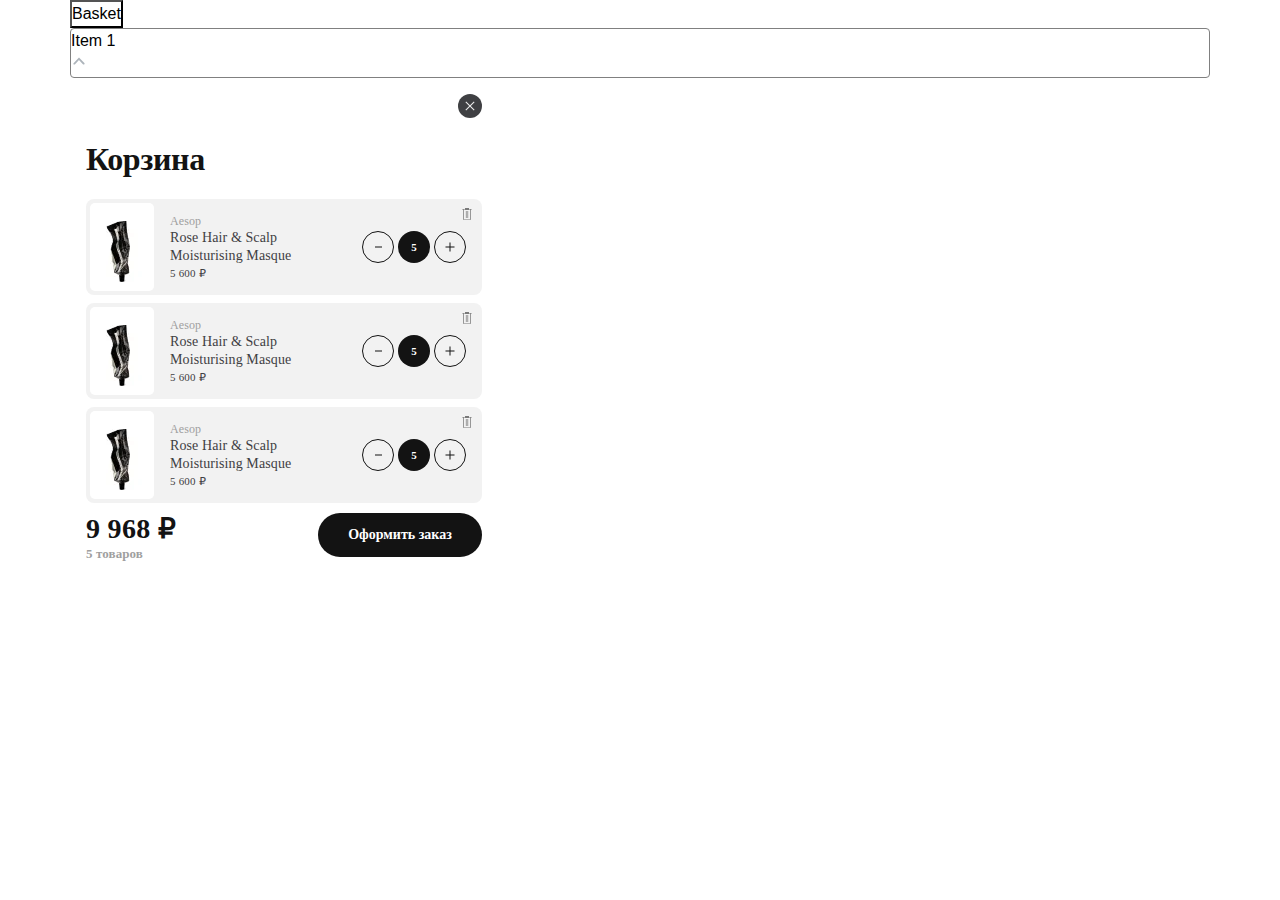
==== commit 39ab16b6: "test" ====
--- a/pages/index.html
+++ b/pages/index.html
@@ -24,6 +24,20 @@
 		</header>
 		<div class="container">
 			<button onclick="o2.popup.open('._basket-content')">Basket</button>
+			<div class="select _select">
+				<div class="select__header" onclick="o2.sel.toggle(this)">
+					<span class="select__header-value _select-value">Item 1</span>
+					<div class="select__header-icon"><svg width="16" height="16" viewBox="0 0 16 16" fill="none" xmlns="http://www.w3.org/2000/svg">
+							<path fill-rule="evenodd" clip-rule="evenodd" d="M4.06966 10.2905C3.73483 10.6477 3.15194 10.7022 2.74223 10.4202C2.50087 10.252 2.35875 9.99232 2.35875 9.713C2.35875 9.50242 2.44065 9.29902 2.59159 9.13533L7.25256 4.16994C7.4389 3.97178 7.70937 3.86087 7.99196 3.86087C8.27427 3.86087 8.54661 3.97255 8.73035 4.17033L13.3665 9.11445C13.7323 9.50466 13.6572 10.094 13.2139 10.3991C12.806 10.6799 12.2231 10.6254 11.8884 10.2683L7.99051 6.11251L4.06966 10.2905Z" fill="#ADB4BB" />
+						</svg>
+					</div>
+				</div>
+				<ul class="select__list _select-list">
+					<li class="select__item _select-item" onclick="o2.sel.changeValue(this)">Item 1</li>
+					<li class="select__item _select-item" onclick="o2.sel.changeValue(this)">Item 2</li>
+					<li class="select__item _select-item" onclick="o2.sel.changeValue(this)">Item 3</li>
+				</ul>
+			</div>
 			<section class="basket _basket-content">
 				<div class="basket__wrapper _basket">
 					<div class="basket__close" onclick="o2.popup.close()"><svg width="24" height="24" viewBox="0 0 24 24" fill="none" xmlns="http://www.w3.org/2000/svg">
@@ -48,7 +62,7 @@
 								</div>
 							</div>
 							<div class="basket__form">
-								<button class="basket__form-btn" onclick="o2.basket.onClick(this, '-1')"><svg width="16" height="16" viewBox="0 0 16 16" fill="none" xmlns="http://www.w3.org/2000/svg">
+								<button class="basket__form-btn _item-button" onclick="o2.basket.onClick(this, '-1')"><svg width="16" height="16" viewBox="0 0 16 16" fill="none" xmlns="http://www.w3.org/2000/svg">
 										<rect x="12" y="7.49994" width="1" height="7" transform="rotate(90 12 7.49994)" fill="#131313" />
 									</svg>
 								</button>
@@ -84,7 +98,7 @@
 								</div>
 							</div>
 							<div class="basket__form">
-								<button class="basket__form-btn" onclick="o2.basket.onClick(this, '-1')"><svg width="16" height="16" viewBox="0 0 16 16" fill="none" xmlns="http://www.w3.org/2000/svg">
+								<button class="basket__form-btn _item-button" onclick="o2.basket.onClick(this, '-1')"><svg width="16" height="16" viewBox="0 0 16 16" fill="none" xmlns="http://www.w3.org/2000/svg">
 										<rect x="12" y="7.49994" width="1" height="7" transform="rotate(90 12 7.49994)" fill="#131313" />
 									</svg>
 								</button>
@@ -120,7 +134,7 @@
 								</div>
 							</div>
 							<div class="basket__form">
-								<button class="basket__form-btn" onclick="o2.basket.onClick(this, '-1')"><svg width="16" height="16" viewBox="0 0 16 16" fill="none" xmlns="http://www.w3.org/2000/svg">
+								<button class="basket__form-btn _item-button" onclick="o2.basket.onClick(this, '-1')"><svg width="16" height="16" viewBox="0 0 16 16" fill="none" xmlns="http://www.w3.org/2000/svg">
 										<rect x="12" y="7.49994" width="1" height="7" transform="rotate(90 12 7.49994)" fill="#131313" />
 									</svg>
 								</button>
--- a/pages/style.css
+++ b/pages/style.css
@@ -1 +1 @@
-@charset "UTF-8";@font-face{font-family:Gilroy;src:url(fonts/Gilroy/Gilroy-Medium.ttf) format("truetype");font-weight:500;font-style:normal}@font-face{font-family:Gilroy;src:url(fonts/Gilroy/Gilroy-Semibold.ttf) format("truetype");font-weight:600;font-style:normal}/*! normalize.css v3.0.3 | MIT License | github.com/necolas/normalize.css */html{font-family:sans-serif;-ms-text-size-adjust:100%;-webkit-text-size-adjust:100%}body{margin:0}article,aside,details,figcaption,figure,footer,header,hgroup,main,menu,nav,section,summary{display:block}audio,canvas,progress,video{display:inline-block;vertical-align:baseline}audio:not([controls]){display:none;height:0}[hidden],template{display:none}a{background-color:transparent}a:active,a:hover{outline:0}abbr[title]{border-bottom:1px dotted}b,strong{font-weight:700}dfn{font-style:italic}h1{font-size:2em;margin:.67em 0}mark{background:#ff0;color:#000}small{font-size:80%}sub,sup{font-size:75%;line-height:0;position:relative;vertical-align:baseline}sup{top:-.5em}sub{bottom:-.25em}img{border:0}svg:not(:root){overflow:hidden}figure{margin:1em 40px}hr{-webkit-box-sizing:content-box;box-sizing:content-box;height:0}pre{overflow:auto}code,kbd,pre,samp{font-family:monospace,monospace;font-size:1em}button,input,optgroup,select,textarea{color:inherit;font:inherit;margin:0}button{overflow:visible;background-color:transparent}button,select{text-transform:none}button,html input[type=button],input[type=reset],input[type=submit]{-webkit-appearance:button;cursor:pointer;padding:0}button[disabled],html input[disabled]{cursor:default}button::-moz-focus-inner,input::-moz-focus-inner{border:0;padding:0}input{line-height:normal}input[type=checkbox],input[type=radio]{-webkit-box-sizing:border-box;box-sizing:border-box;padding:0}input[type=number]::-webkit-inner-spin-button,input[type=number]::-webkit-outer-spin-button{height:auto}input[type=search]{-webkit-appearance:textfield;-webkit-box-sizing:content-box;box-sizing:content-box}input[type=search]::-webkit-search-cancel-button,input[type=search]::-webkit-search-decoration{-webkit-appearance:none}fieldset{border:1px solid silver;margin:0 2px;padding:.35em .625em .75em}legend{border:0;padding:0}textarea{overflow:auto}optgroup{font-weight:700}table{border-collapse:collapse;border-spacing:0}td,th{padding:0}body{font-family:Roboto-mono,sans-serif;font-size:16px;line-height:1.5;min-height:100vh}ul{padding:0;margin:0;list-style-type:none}ul li{margin:0;padding:0}address{font-style:normal}h1{font-size:42px;font-weight:400;margin-top:0;margin-bottom:10px;line-height:24px}h2{font-size:22px;font-weight:400;margin-top:0;margin-bottom:10px;line-height:24px}h3{font-size:16px;font-weight:400;margin-bottom:10px}h4{font-size:15px;letter-spacing:2.4px;line-height:24px;margin:0 0 8px 0}p{margin-top:10px;color:#6a7678}b{font-weight:700}a,a:active,a:focus,a:hover,a:visited{outline:0;text-decoration:none}.container{max-width:1220px;width:100%;margin-right:auto;margin-left:auto;position:relative;padding:0 20px}.basket__wrapper{position:relative;display:-webkit-box;display:-ms-flexbox;display:flex;-webkit-box-orient:vertical;-webkit-box-direction:normal;-ms-flex-direction:column;flex-direction:column;padding:63px 16px 10px 16px;width:100%;max-width:428px;height:100%;max-height:752px;background:#fff;-webkit-border-radius:20px;border-radius:20px;overflow:hidden}.basket__close{position:absolute;top:16px;right:16px}.basket__title{margin:0 0 22px 0;font-family:Gilroy;font-style:normal;font-weight:600;font-size:32px;line-height:36px;letter-spacing:-.4px;color:#131313}.basket__list{display:grid;-ms-flex-line-pack:start;align-content:start;grid-gap:8px;margin:0 0 10px 0;height:100%;max-height:564px;overflow:auto}.basket__item{position:relative;display:-webkit-box;display:-ms-flexbox;display:flex;grid-gap:16px;-webkit-box-align:center;-ms-flex-align:center;align-items:center;padding:4px 16px 4px 4px;background:#f2f2f2;-webkit-border-radius:8px;border-radius:8px}.basket__item-mask{position:absolute;top:0;left:0;display:none;-webkit-box-align:center;-ms-flex-align:center;align-items:center;-webkit-box-pack:center;-ms-flex-pack:center;justify-content:center;width:100%;height:100%;background:rgba(245,247,250,.5)}.basket__item-mask--open{display:-webkit-box;display:-ms-flexbox;display:flex}.basket__item-delete{position:absolute;top:5px;right:5px;display:-webkit-box;display:-ms-flexbox;display:flex;border:none;height:20px;width:20px;background:inherit;-webkit-border-radius:50%;border-radius:50%}.basket__item-delete:hover{background:rgba(219,10,91,.3)}.basket__item-delete svg:hover{fill:red}.basket__item-mask-delete{position:absolute;top:5px;right:5px;display:-webkit-box;display:-ms-flexbox;display:flex;border:none;height:20px;width:20px;-webkit-border-radius:50%;border-radius:50%;z-index:999999999;background:rgba(219,10,91,.3)}.basket__item-mask-delete svg{fill:red}.basket__btn-mask{display:-webkit-box;display:-ms-flexbox;display:flex;-webkit-box-align:center;-ms-flex-align:center;align-items:center;-webkit-box-pack:center;-ms-flex-pack:center;justify-content:center;padding:10px 15px;background:#fff;border:1px solid #dae0e7;-webkit-border-radius:4px;border-radius:4px;font-family:Gilroy;font-style:normal;font-weight:400;font-size:14px;line-height:135%;letter-spacing:-.01em;color:#222}.basket__btn-mask:not(:last-of-type){margin:0 10px 0 0}.basket__item-content{display:-webkit-box;display:-ms-flexbox;display:flex;-webkit-box-align:center;-ms-flex-align:center;align-items:center;gap:16px;width:100%}.basket__item-img-wrapper{display:-webkit-box;display:-ms-flexbox;display:flex;-webkit-box-align:center;-ms-flex-align:center;align-items:center;-webkit-box-flex:0;-ms-flex:0 0 25%;flex:0 0 25%;min-height:88px;background:#fff;-webkit-border-radius:5px;border-radius:5px}.basket__item-picture{display:-webkit-box;display:-ms-flexbox;display:flex}.basket__item-img{height:69px;width:64px;-o-object-fit:contain;object-fit:contain}.basket__text{display:block;font-family:Gilroy;font-style:normal;font-weight:500}.basket__text-brand{font-size:12px;line-height:16px;letter-spacing:.1px;color:#9f9f9f}.basket__text-name{display:-webkit-box;-webkit-line-clamp:2;-webkit-box-orient:vertical;overflow:hidden;font-size:14px;line-height:18px;letter-spacing:.1px;color:#3f4043}.basket__text-price{font-family:Gilroy;font-style:normal;font-weight:500;font-size:11px;line-height:16px;letter-spacing:.2px;color:#3f4043}.basket__form{justify-self:end;display:-webkit-box;display:-ms-flexbox;display:flex;-webkit-box-align:center;-ms-flex-align:center;align-items:center;gap:4px}.basket__form-btn{display:-webkit-box;display:-ms-flexbox;display:flex;-webkit-box-orient:vertical;-webkit-box-direction:normal;-ms-flex-direction:column;flex-direction:column;-webkit-box-pack:center;-ms-flex-pack:center;justify-content:center;-webkit-box-align:center;-ms-flex-align:center;align-items:center;width:32px;height:32px;border:1px solid #131313;-webkit-border-radius:50%;border-radius:50%}.basket__form-input{display:-webkit-box;display:-ms-flexbox;display:flex;-webkit-box-orient:vertical;-webkit-box-direction:normal;-ms-flex-direction:column;flex-direction:column;-webkit-box-pack:center;-ms-flex-pack:center;justify-content:center;-webkit-box-align:center;-ms-flex-align:center;align-items:center;width:32px;height:32px;border:none;background:#131313;-webkit-border-radius:50%;border-radius:50%;font-family:Gilroy;font-style:normal;font-weight:600;font-size:11px;line-height:16px;letter-spacing:.2px;color:#fff}.basket__footer{display:-webkit-box;display:-ms-flexbox;display:flex;-webkit-box-pack:justify;-ms-flex-pack:justify;justify-content:space-between}.basket__footer-summary{font-family:Gilroy;font-style:normal;font-weight:600;font-size:28px;line-height:32px;letter-spacing:.3px;color:#131313}.basket__footer-amount{font-family:Gilroy;font-style:normal;font-weight:600;font-size:13px;line-height:17px;letter-spacing:.1px;color:#9f9f9f}.basket__footer-btn{display:-webkit-box;display:-ms-flexbox;display:flex;-webkit-box-orient:horizontal;-webkit-box-direction:normal;-ms-flex-direction:row;flex-direction:row;-webkit-box-pack:center;-ms-flex-pack:center;justify-content:center;-webkit-box-align:center;-ms-flex-align:center;align-items:center;padding:0 5px;border:none;width:100%;max-width:164px;height:44px;background:#131313;-webkit-border-radius:100px;border-radius:100px;font-family:Gilroy;font-style:normal;font-weight:600;font-size:14px;line-height:20px;color:#fff}.popup{position:fixed;top:0;left:0;display:none;-webkit-box-align:center;-ms-flex-align:center;align-items:center;-webkit-box-pack:center;-ms-flex-pack:center;justify-content:center;padding:10px;width:100%;height:100%;background:rgba(0,0,0,.5)}.popup-open{display:-webkit-box;display:-ms-flexbox;display:flex}*{-webkit-box-sizing:border-box;box-sizing:border-box;outline:0}:after,:before{-webkit-box-sizing:border-box;box-sizing:border-box}html{line-height:17px;font-size:13px;color:#000;-webkit-font-smoothing:antialiased}@media (min-width:768px){.container{padding:0 40px}}+@charset "UTF-8";@font-face{font-family:Gilroy;src:url(fonts/Gilroy/Gilroy-Medium.ttf) format("truetype");font-weight:500;font-style:normal}@font-face{font-family:Gilroy;src:url(fonts/Gilroy/Gilroy-Semibold.ttf) format("truetype");font-weight:600;font-style:normal}/*! normalize.css v3.0.3 | MIT License | github.com/necolas/normalize.css */html{font-family:sans-serif;-ms-text-size-adjust:100%;-webkit-text-size-adjust:100%}body{margin:0}article,aside,details,figcaption,figure,footer,header,hgroup,main,menu,nav,section,summary{display:block}audio,canvas,progress,video{display:inline-block;vertical-align:baseline}audio:not([controls]){display:none;height:0}[hidden],template{display:none}a{background-color:transparent}a:active,a:hover{outline:0}abbr[title]{border-bottom:1px dotted}b,strong{font-weight:700}dfn{font-style:italic}h1{font-size:2em;margin:.67em 0}mark{background:#ff0;color:#000}small{font-size:80%}sub,sup{font-size:75%;line-height:0;position:relative;vertical-align:baseline}sup{top:-.5em}sub{bottom:-.25em}img{border:0}svg:not(:root){overflow:hidden}figure{margin:1em 40px}hr{-webkit-box-sizing:content-box;box-sizing:content-box;height:0}pre{overflow:auto}code,kbd,pre,samp{font-family:monospace,monospace;font-size:1em}button,input,optgroup,select,textarea{color:inherit;font:inherit;margin:0}button{overflow:visible;background-color:transparent}button,select{text-transform:none}button,html input[type=button],input[type=reset],input[type=submit]{-webkit-appearance:button;cursor:pointer;padding:0}button[disabled],html input[disabled]{cursor:default}button::-moz-focus-inner,input::-moz-focus-inner{border:0;padding:0}input{line-height:normal}input[type=checkbox],input[type=radio]{-webkit-box-sizing:border-box;box-sizing:border-box;padding:0}input[type=number]::-webkit-inner-spin-button,input[type=number]::-webkit-outer-spin-button{height:auto}input[type=search]{-webkit-appearance:textfield;-webkit-box-sizing:content-box;box-sizing:content-box}input[type=search]::-webkit-search-cancel-button,input[type=search]::-webkit-search-decoration{-webkit-appearance:none}fieldset{border:1px solid silver;margin:0 2px;padding:.35em .625em .75em}legend{border:0;padding:0}textarea{overflow:auto}optgroup{font-weight:700}table{border-collapse:collapse;border-spacing:0}td,th{padding:0}body{font-family:Roboto-mono,sans-serif;font-size:16px;line-height:1.5;min-height:100vh}ul{padding:0;margin:0;list-style-type:none}ul li{margin:0;padding:0}address{font-style:normal}h1{font-size:42px;font-weight:400;margin-top:0;margin-bottom:10px;line-height:24px}h2{font-size:22px;font-weight:400;margin-top:0;margin-bottom:10px;line-height:24px}h3{font-size:16px;font-weight:400;margin-bottom:10px}h4{font-size:15px;letter-spacing:2.4px;line-height:24px;margin:0 0 8px 0}p{margin-top:10px;color:#6a7678}b{font-weight:700}a,a:active,a:focus,a:hover,a:visited{outline:0;text-decoration:none}.container{max-width:1220px;width:100%;margin-right:auto;margin-left:auto;position:relative;padding:0 20px}.basket__wrapper{position:relative;display:-webkit-box;display:-ms-flexbox;display:flex;-webkit-box-orient:vertical;-webkit-box-direction:normal;-ms-flex-direction:column;flex-direction:column;padding:63px 16px 10px 16px;width:100%;max-width:428px;height:100%;max-height:752px;background:#fff;-webkit-border-radius:20px;border-radius:20px;overflow:hidden}.basket__close{position:absolute;top:16px;right:16px}.basket__title{margin:0 0 22px 0;font-family:Gilroy;font-style:normal;font-weight:600;font-size:32px;line-height:36px;letter-spacing:-.4px;color:#131313}.basket__list{display:grid;-ms-flex-line-pack:start;align-content:start;grid-gap:8px;margin:0 0 10px 0;height:100%;max-height:564px;overflow:auto}.basket__item{position:relative;display:-webkit-box;display:-ms-flexbox;display:flex;grid-gap:16px;-webkit-box-align:center;-ms-flex-align:center;align-items:center;padding:4px 16px 4px 4px;background:#f2f2f2;-webkit-border-radius:8px;border-radius:8px}.basket__item-mask{position:absolute;top:0;left:0;display:none;-webkit-box-align:center;-ms-flex-align:center;align-items:center;-webkit-box-pack:center;-ms-flex-pack:center;justify-content:center;width:100%;height:100%;background:rgba(245,247,250,.5)}.basket__item-mask--open{display:-webkit-box;display:-ms-flexbox;display:flex}.basket__item-delete{position:absolute;top:5px;right:5px;display:-webkit-box;display:-ms-flexbox;display:flex;border:none;height:20px;width:20px;background:inherit;-webkit-border-radius:50%;border-radius:50%}.basket__item-delete:hover{background:rgba(219,10,91,.3)}.basket__item-delete svg:hover{fill:red}.basket__item-mask-delete{position:absolute;top:5px;right:5px;display:-webkit-box;display:-ms-flexbox;display:flex;border:none;height:20px;width:20px;-webkit-border-radius:50%;border-radius:50%;z-index:999999999;background:rgba(219,10,91,.3)}.basket__item-mask-delete svg{fill:red}.basket__btn-mask{display:-webkit-box;display:-ms-flexbox;display:flex;-webkit-box-align:center;-ms-flex-align:center;align-items:center;-webkit-box-pack:center;-ms-flex-pack:center;justify-content:center;padding:10px 15px;background:#fff;border:1px solid #dae0e7;-webkit-border-radius:4px;border-radius:4px;font-family:Gilroy;font-style:normal;font-weight:400;font-size:14px;line-height:135%;letter-spacing:-.01em;color:#222}.basket__btn-mask:not(:last-of-type){margin:0 10px 0 0}.basket__item-content{display:-webkit-box;display:-ms-flexbox;display:flex;-webkit-box-align:center;-ms-flex-align:center;align-items:center;gap:16px;width:100%}.basket__item-img-wrapper{display:-webkit-box;display:-ms-flexbox;display:flex;-webkit-box-align:center;-ms-flex-align:center;align-items:center;-webkit-box-flex:0;-ms-flex:0 0 25%;flex:0 0 25%;min-height:88px;background:#fff;-webkit-border-radius:5px;border-radius:5px}.basket__item-picture{display:-webkit-box;display:-ms-flexbox;display:flex}.basket__item-img{height:69px;width:64px;-o-object-fit:contain;object-fit:contain}.basket__text{display:block;font-family:Gilroy;font-style:normal;font-weight:500}.basket__text-brand{font-size:12px;line-height:16px;letter-spacing:.1px;color:#9f9f9f}.basket__text-name{display:-webkit-box;-webkit-line-clamp:2;-webkit-box-orient:vertical;overflow:hidden;font-size:14px;line-height:18px;letter-spacing:.1px;color:#3f4043}.basket__text-price{font-family:Gilroy;font-style:normal;font-weight:500;font-size:11px;line-height:16px;letter-spacing:.2px;color:#3f4043}.basket__form{justify-self:end;display:-webkit-box;display:-ms-flexbox;display:flex;-webkit-box-align:center;-ms-flex-align:center;align-items:center;gap:4px}.basket__form-btn{display:-webkit-box;display:-ms-flexbox;display:flex;-webkit-box-orient:vertical;-webkit-box-direction:normal;-ms-flex-direction:column;flex-direction:column;-webkit-box-pack:center;-ms-flex-pack:center;justify-content:center;-webkit-box-align:center;-ms-flex-align:center;align-items:center;width:32px;height:32px;border:1px solid #131313;-webkit-border-radius:50%;border-radius:50%}.basket__form-input{display:-webkit-box;display:-ms-flexbox;display:flex;-webkit-box-orient:vertical;-webkit-box-direction:normal;-ms-flex-direction:column;flex-direction:column;-webkit-box-pack:center;-ms-flex-pack:center;justify-content:center;-webkit-box-align:center;-ms-flex-align:center;align-items:center;width:32px;height:32px;border:none;background:#131313;-webkit-border-radius:50%;border-radius:50%;font-family:Gilroy;font-style:normal;font-weight:600;font-size:11px;line-height:16px;letter-spacing:.2px;color:#fff}.basket__footer{display:-webkit-box;display:-ms-flexbox;display:flex;-webkit-box-pack:justify;-ms-flex-pack:justify;justify-content:space-between}.basket__footer-summary{font-family:Gilroy;font-style:normal;font-weight:600;font-size:28px;line-height:32px;letter-spacing:.3px;color:#131313}.basket__footer-amount{font-family:Gilroy;font-style:normal;font-weight:600;font-size:13px;line-height:17px;letter-spacing:.1px;color:#9f9f9f}.basket__footer-btn{display:-webkit-box;display:-ms-flexbox;display:flex;-webkit-box-orient:horizontal;-webkit-box-direction:normal;-ms-flex-direction:row;flex-direction:row;-webkit-box-pack:center;-ms-flex-pack:center;justify-content:center;-webkit-box-align:center;-ms-flex-align:center;align-items:center;padding:0 5px;border:none;width:100%;max-width:164px;height:44px;background:#131313;-webkit-border-radius:100px;border-radius:100px;font-family:Gilroy;font-style:normal;font-weight:600;font-size:14px;line-height:20px;color:#fff}.popup{position:fixed;top:0;left:0;display:none;-webkit-box-align:center;-ms-flex-align:center;align-items:center;-webkit-box-pack:center;-ms-flex-pack:center;justify-content:center;padding:10px;width:100%;height:100%;background:rgba(0,0,0,.5)}.popup-open{display:-webkit-box;display:-ms-flexbox;display:flex}.select{border:1px solid gray;-webkit-border-radius:4px;border-radius:4px}.select__list{display:none}.select__open{display:block}*{-webkit-box-sizing:border-box;box-sizing:border-box;outline:0}:after,:before{-webkit-box-sizing:border-box;box-sizing:border-box}html{line-height:17px;font-size:13px;color:#000;-webkit-font-smoothing:antialiased}@media (min-width:768px){.container{padding:0 40px}}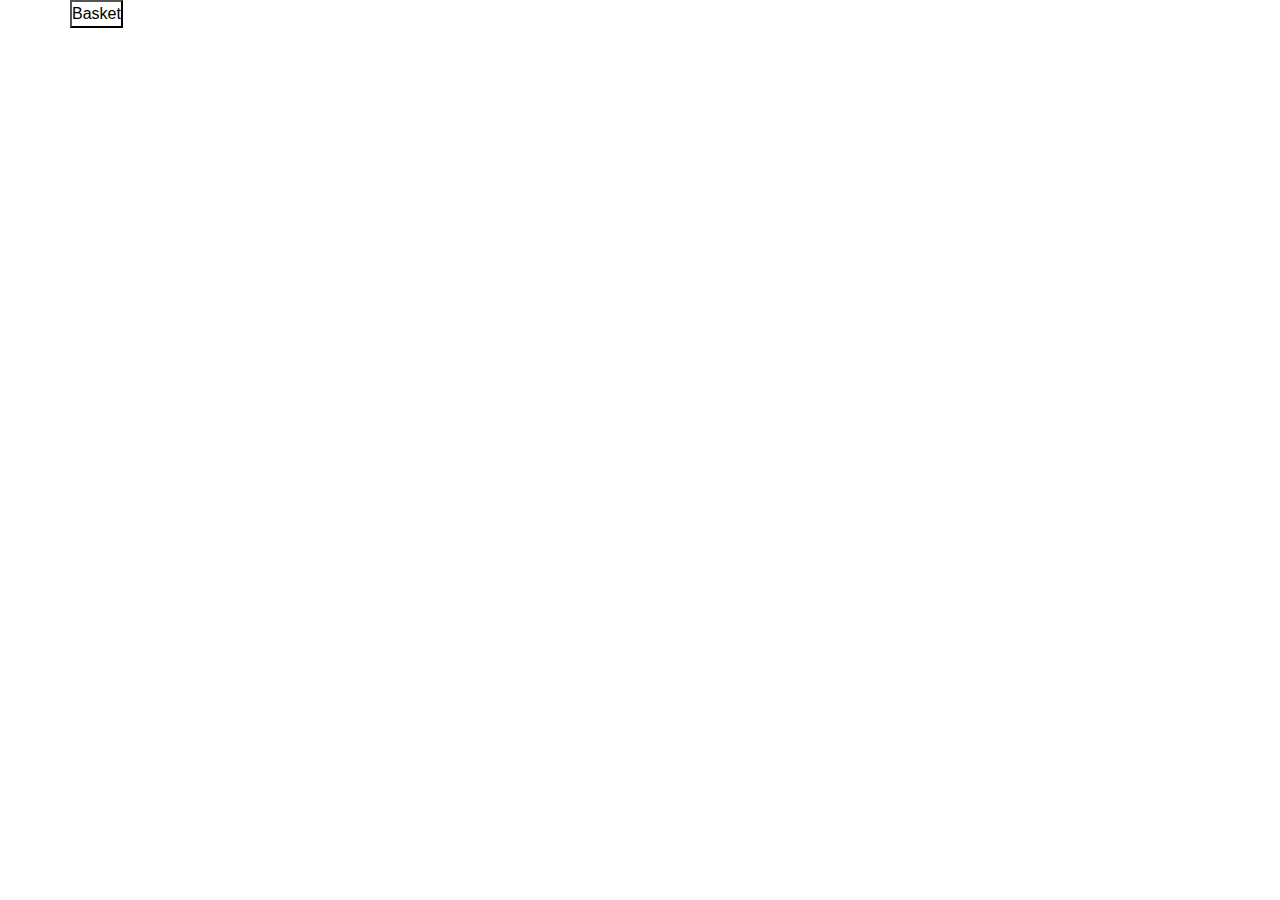
==== commit 056f051d: "fix basket" ====
--- a/pages/index.html
+++ b/pages/index.html
@@ -22,22 +22,10 @@
 		<header>
 			<div class="container"> </div>
 		</header>
+
+
 		<div class="container">
 			<button onclick="o2.popup.open('._basket-content')">Basket</button>
-			<div class="select _select">
-				<div class="select__header" onclick="o2.sel.toggle(this)">
-					<span class="select__header-value _select-value">Item 1</span>
-					<div class="select__header-icon"><svg width="16" height="16" viewBox="0 0 16 16" fill="none" xmlns="http://www.w3.org/2000/svg">
-							<path fill-rule="evenodd" clip-rule="evenodd" d="M4.06966 10.2905C3.73483 10.6477 3.15194 10.7022 2.74223 10.4202C2.50087 10.252 2.35875 9.99232 2.35875 9.713C2.35875 9.50242 2.44065 9.29902 2.59159 9.13533L7.25256 4.16994C7.4389 3.97178 7.70937 3.86087 7.99196 3.86087C8.27427 3.86087 8.54661 3.97255 8.73035 4.17033L13.3665 9.11445C13.7323 9.50466 13.6572 10.094 13.2139 10.3991C12.806 10.6799 12.2231 10.6254 11.8884 10.2683L7.99051 6.11251L4.06966 10.2905Z" fill="#ADB4BB" />
-						</svg>
-					</div>
-				</div>
-				<ul class="select__list _select-list">
-					<li class="select__item _select-item" onclick="o2.sel.changeValue(this)">Item 1</li>
-					<li class="select__item _select-item" onclick="o2.sel.changeValue(this)">Item 2</li>
-					<li class="select__item _select-item" onclick="o2.sel.changeValue(this)">Item 3</li>
-				</ul>
-			</div>
 			<section class="basket _basket-content">
 				<div class="basket__wrapper _basket">
 					<div class="basket__close" onclick="o2.popup.close()"><svg width="24" height="24" viewBox="0 0 24 24" fill="none" xmlns="http://www.w3.org/2000/svg">
@@ -169,10 +157,13 @@
 		</div>
 
 
+
+
 		<footer>
 			<div class="container">
 			</div>
 		</footer>
+
 		<script type="text/javascript" src="./main.min.js" defer="" async=""></script>
 	</body>
 
--- a/pages/style.css
+++ b/pages/style.css
@@ -1 +1 @@
-@charset "UTF-8";@font-face{font-family:Gilroy;src:url(fonts/Gilroy/Gilroy-Medium.ttf) format("truetype");font-weight:500;font-style:normal}@font-face{font-family:Gilroy;src:url(fonts/Gilroy/Gilroy-Semibold.ttf) format("truetype");font-weight:600;font-style:normal}/*! normalize.css v3.0.3 | MIT License | github.com/necolas/normalize.css */html{font-family:sans-serif;-ms-text-size-adjust:100%;-webkit-text-size-adjust:100%}body{margin:0}article,aside,details,figcaption,figure,footer,header,hgroup,main,menu,nav,section,summary{display:block}audio,canvas,progress,video{display:inline-block;vertical-align:baseline}audio:not([controls]){display:none;height:0}[hidden],template{display:none}a{background-color:transparent}a:active,a:hover{outline:0}abbr[title]{border-bottom:1px dotted}b,strong{font-weight:700}dfn{font-style:italic}h1{font-size:2em;margin:.67em 0}mark{background:#ff0;color:#000}small{font-size:80%}sub,sup{font-size:75%;line-height:0;position:relative;vertical-align:baseline}sup{top:-.5em}sub{bottom:-.25em}img{border:0}svg:not(:root){overflow:hidden}figure{margin:1em 40px}hr{-webkit-box-sizing:content-box;box-sizing:content-box;height:0}pre{overflow:auto}code,kbd,pre,samp{font-family:monospace,monospace;font-size:1em}button,input,optgroup,select,textarea{color:inherit;font:inherit;margin:0}button{overflow:visible;background-color:transparent}button,select{text-transform:none}button,html input[type=button],input[type=reset],input[type=submit]{-webkit-appearance:button;cursor:pointer;padding:0}button[disabled],html input[disabled]{cursor:default}button::-moz-focus-inner,input::-moz-focus-inner{border:0;padding:0}input{line-height:normal}input[type=checkbox],input[type=radio]{-webkit-box-sizing:border-box;box-sizing:border-box;padding:0}input[type=number]::-webkit-inner-spin-button,input[type=number]::-webkit-outer-spin-button{height:auto}input[type=search]{-webkit-appearance:textfield;-webkit-box-sizing:content-box;box-sizing:content-box}input[type=search]::-webkit-search-cancel-button,input[type=search]::-webkit-search-decoration{-webkit-appearance:none}fieldset{border:1px solid silver;margin:0 2px;padding:.35em .625em .75em}legend{border:0;padding:0}textarea{overflow:auto}optgroup{font-weight:700}table{border-collapse:collapse;border-spacing:0}td,th{padding:0}body{font-family:Roboto-mono,sans-serif;font-size:16px;line-height:1.5;min-height:100vh}ul{padding:0;margin:0;list-style-type:none}ul li{margin:0;padding:0}address{font-style:normal}h1{font-size:42px;font-weight:400;margin-top:0;margin-bottom:10px;line-height:24px}h2{font-size:22px;font-weight:400;margin-top:0;margin-bottom:10px;line-height:24px}h3{font-size:16px;font-weight:400;margin-bottom:10px}h4{font-size:15px;letter-spacing:2.4px;line-height:24px;margin:0 0 8px 0}p{margin-top:10px;color:#6a7678}b{font-weight:700}a,a:active,a:focus,a:hover,a:visited{outline:0;text-decoration:none}.container{max-width:1220px;width:100%;margin-right:auto;margin-left:auto;position:relative;padding:0 20px}.basket__wrapper{position:relative;display:-webkit-box;display:-ms-flexbox;display:flex;-webkit-box-orient:vertical;-webkit-box-direction:normal;-ms-flex-direction:column;flex-direction:column;padding:63px 16px 10px 16px;width:100%;max-width:428px;height:100%;max-height:752px;background:#fff;-webkit-border-radius:20px;border-radius:20px;overflow:hidden}.basket__close{position:absolute;top:16px;right:16px}.basket__title{margin:0 0 22px 0;font-family:Gilroy;font-style:normal;font-weight:600;font-size:32px;line-height:36px;letter-spacing:-.4px;color:#131313}.basket__list{display:grid;-ms-flex-line-pack:start;align-content:start;grid-gap:8px;margin:0 0 10px 0;height:100%;max-height:564px;overflow:auto}.basket__item{position:relative;display:-webkit-box;display:-ms-flexbox;display:flex;grid-gap:16px;-webkit-box-align:center;-ms-flex-align:center;align-items:center;padding:4px 16px 4px 4px;background:#f2f2f2;-webkit-border-radius:8px;border-radius:8px}.basket__item-mask{position:absolute;top:0;left:0;display:none;-webkit-box-align:center;-ms-flex-align:center;align-items:center;-webkit-box-pack:center;-ms-flex-pack:center;justify-content:center;width:100%;height:100%;background:rgba(245,247,250,.5)}.basket__item-mask--open{display:-webkit-box;display:-ms-flexbox;display:flex}.basket__item-delete{position:absolute;top:5px;right:5px;display:-webkit-box;display:-ms-flexbox;display:flex;border:none;height:20px;width:20px;background:inherit;-webkit-border-radius:50%;border-radius:50%}.basket__item-delete:hover{background:rgba(219,10,91,.3)}.basket__item-delete svg:hover{fill:red}.basket__item-mask-delete{position:absolute;top:5px;right:5px;display:-webkit-box;display:-ms-flexbox;display:flex;border:none;height:20px;width:20px;-webkit-border-radius:50%;border-radius:50%;z-index:999999999;background:rgba(219,10,91,.3)}.basket__item-mask-delete svg{fill:red}.basket__btn-mask{display:-webkit-box;display:-ms-flexbox;display:flex;-webkit-box-align:center;-ms-flex-align:center;align-items:center;-webkit-box-pack:center;-ms-flex-pack:center;justify-content:center;padding:10px 15px;background:#fff;border:1px solid #dae0e7;-webkit-border-radius:4px;border-radius:4px;font-family:Gilroy;font-style:normal;font-weight:400;font-size:14px;line-height:135%;letter-spacing:-.01em;color:#222}.basket__btn-mask:not(:last-of-type){margin:0 10px 0 0}.basket__item-content{display:-webkit-box;display:-ms-flexbox;display:flex;-webkit-box-align:center;-ms-flex-align:center;align-items:center;gap:16px;width:100%}.basket__item-img-wrapper{display:-webkit-box;display:-ms-flexbox;display:flex;-webkit-box-align:center;-ms-flex-align:center;align-items:center;-webkit-box-flex:0;-ms-flex:0 0 25%;flex:0 0 25%;min-height:88px;background:#fff;-webkit-border-radius:5px;border-radius:5px}.basket__item-picture{display:-webkit-box;display:-ms-flexbox;display:flex}.basket__item-img{height:69px;width:64px;-o-object-fit:contain;object-fit:contain}.basket__text{display:block;font-family:Gilroy;font-style:normal;font-weight:500}.basket__text-brand{font-size:12px;line-height:16px;letter-spacing:.1px;color:#9f9f9f}.basket__text-name{display:-webkit-box;-webkit-line-clamp:2;-webkit-box-orient:vertical;overflow:hidden;font-size:14px;line-height:18px;letter-spacing:.1px;color:#3f4043}.basket__text-price{font-family:Gilroy;font-style:normal;font-weight:500;font-size:11px;line-height:16px;letter-spacing:.2px;color:#3f4043}.basket__form{justify-self:end;display:-webkit-box;display:-ms-flexbox;display:flex;-webkit-box-align:center;-ms-flex-align:center;align-items:center;gap:4px}.basket__form-btn{display:-webkit-box;display:-ms-flexbox;display:flex;-webkit-box-orient:vertical;-webkit-box-direction:normal;-ms-flex-direction:column;flex-direction:column;-webkit-box-pack:center;-ms-flex-pack:center;justify-content:center;-webkit-box-align:center;-ms-flex-align:center;align-items:center;width:32px;height:32px;border:1px solid #131313;-webkit-border-radius:50%;border-radius:50%}.basket__form-input{display:-webkit-box;display:-ms-flexbox;display:flex;-webkit-box-orient:vertical;-webkit-box-direction:normal;-ms-flex-direction:column;flex-direction:column;-webkit-box-pack:center;-ms-flex-pack:center;justify-content:center;-webkit-box-align:center;-ms-flex-align:center;align-items:center;width:32px;height:32px;border:none;background:#131313;-webkit-border-radius:50%;border-radius:50%;font-family:Gilroy;font-style:normal;font-weight:600;font-size:11px;line-height:16px;letter-spacing:.2px;color:#fff}.basket__footer{display:-webkit-box;display:-ms-flexbox;display:flex;-webkit-box-pack:justify;-ms-flex-pack:justify;justify-content:space-between}.basket__footer-summary{font-family:Gilroy;font-style:normal;font-weight:600;font-size:28px;line-height:32px;letter-spacing:.3px;color:#131313}.basket__footer-amount{font-family:Gilroy;font-style:normal;font-weight:600;font-size:13px;line-height:17px;letter-spacing:.1px;color:#9f9f9f}.basket__footer-btn{display:-webkit-box;display:-ms-flexbox;display:flex;-webkit-box-orient:horizontal;-webkit-box-direction:normal;-ms-flex-direction:row;flex-direction:row;-webkit-box-pack:center;-ms-flex-pack:center;justify-content:center;-webkit-box-align:center;-ms-flex-align:center;align-items:center;padding:0 5px;border:none;width:100%;max-width:164px;height:44px;background:#131313;-webkit-border-radius:100px;border-radius:100px;font-family:Gilroy;font-style:normal;font-weight:600;font-size:14px;line-height:20px;color:#fff}.popup{position:fixed;top:0;left:0;display:none;-webkit-box-align:center;-ms-flex-align:center;align-items:center;-webkit-box-pack:center;-ms-flex-pack:center;justify-content:center;padding:10px;width:100%;height:100%;background:rgba(0,0,0,.5)}.popup-open{display:-webkit-box;display:-ms-flexbox;display:flex}.select{border:1px solid gray;-webkit-border-radius:4px;border-radius:4px}.select__list{display:none}.select__open{display:block}*{-webkit-box-sizing:border-box;box-sizing:border-box;outline:0}:after,:before{-webkit-box-sizing:border-box;box-sizing:border-box}html{line-height:17px;font-size:13px;color:#000;-webkit-font-smoothing:antialiased}@media (min-width:768px){.container{padding:0 40px}}+@charset "UTF-8";@font-face{font-family:Gilroy;src:url(fonts/Gilroy/Gilroy-Medium.ttf) format("truetype");font-weight:500;font-style:normal}@font-face{font-family:Gilroy;src:url(fonts/Gilroy/Gilroy-Semibold.ttf) format("truetype");font-weight:600;font-style:normal}/*! normalize.css v3.0.3 | MIT License | github.com/necolas/normalize.css */html{font-family:sans-serif;-ms-text-size-adjust:100%;-webkit-text-size-adjust:100%}body{margin:0}article,aside,details,figcaption,figure,footer,header,hgroup,main,menu,nav,section,summary{display:block}audio,canvas,progress,video{display:inline-block;vertical-align:baseline}audio:not([controls]){display:none;height:0}[hidden],template{display:none}a{background-color:transparent}a:active,a:hover{outline:0}abbr[title]{border-bottom:1px dotted}b,strong{font-weight:700}dfn{font-style:italic}h1{font-size:2em;margin:.67em 0}mark{background:#ff0;color:#000}small{font-size:80%}sub,sup{font-size:75%;line-height:0;position:relative;vertical-align:baseline}sup{top:-.5em}sub{bottom:-.25em}img{border:0}svg:not(:root){overflow:hidden}figure{margin:1em 40px}hr{-webkit-box-sizing:content-box;box-sizing:content-box;height:0}pre{overflow:auto}code,kbd,pre,samp{font-family:monospace,monospace;font-size:1em}button,input,optgroup,select,textarea{color:inherit;font:inherit;margin:0}button{overflow:visible;background-color:transparent}button,select{text-transform:none}button,html input[type=button],input[type=reset],input[type=submit]{-webkit-appearance:button;cursor:pointer;padding:0}button[disabled],html input[disabled]{cursor:default}button::-moz-focus-inner,input::-moz-focus-inner{border:0;padding:0}input{line-height:normal}input[type=checkbox],input[type=radio]{-webkit-box-sizing:border-box;box-sizing:border-box;padding:0}input[type=number]::-webkit-inner-spin-button,input[type=number]::-webkit-outer-spin-button{height:auto}input[type=search]{-webkit-appearance:textfield;-webkit-box-sizing:content-box;box-sizing:content-box}input[type=search]::-webkit-search-cancel-button,input[type=search]::-webkit-search-decoration{-webkit-appearance:none}fieldset{border:1px solid silver;margin:0 2px;padding:.35em .625em .75em}legend{border:0;padding:0}textarea{overflow:auto}optgroup{font-weight:700}table{border-collapse:collapse;border-spacing:0}td,th{padding:0}body{font-family:Roboto-mono,sans-serif;font-size:16px;line-height:1.5;min-height:100vh}ul{padding:0;margin:0;list-style-type:none}ul li{margin:0;padding:0}address{font-style:normal}h1{font-size:42px;font-weight:400;margin-top:0;margin-bottom:10px;line-height:24px}h2{font-size:22px;font-weight:400;margin-top:0;margin-bottom:10px;line-height:24px}h3{font-size:16px;font-weight:400;margin-bottom:10px}h4{font-size:15px;letter-spacing:2.4px;line-height:24px;margin:0 0 8px 0}p{margin-top:10px;color:#6a7678}b{font-weight:700}a,a:active,a:focus,a:hover,a:visited{outline:0;text-decoration:none}.container{max-width:1220px;width:100%;margin-right:auto;margin-left:auto;position:relative;padding:0 20px}.basket{position:absolute;left:-100vw}.basket__wrapper{position:relative;display:-webkit-box;display:-ms-flexbox;display:flex;-webkit-box-orient:vertical;-webkit-box-direction:normal;-ms-flex-direction:column;flex-direction:column;padding:63px 16px 10px 16px;width:100%;max-width:428px;height:100%;max-height:752px;background:#fff;-webkit-border-radius:20px;border-radius:20px;overflow:hidden}.basket__close{position:absolute;top:16px;right:16px}.basket__title{margin:0 0 22px 0;font-family:Gilroy;font-style:normal;font-weight:600;font-size:32px;line-height:36px;letter-spacing:-.4px;color:#131313}.basket__list{display:grid;-ms-flex-line-pack:start;align-content:start;grid-gap:8px;margin:0 0 10px 0;height:100%;max-height:564px;overflow:auto}.basket__item{position:relative;display:-webkit-box;display:-ms-flexbox;display:flex;grid-gap:16px;-webkit-box-align:center;-ms-flex-align:center;align-items:center;padding:4px 16px 4px 4px;background:#f2f2f2;-webkit-border-radius:8px;border-radius:8px}.basket__item-mask{position:absolute;top:0;left:0;display:none;-webkit-box-align:center;-ms-flex-align:center;align-items:center;-webkit-box-pack:center;-ms-flex-pack:center;justify-content:center;width:100%;height:100%;background:rgba(245,247,250,.5)}.basket__item-mask--open{display:-webkit-box;display:-ms-flexbox;display:flex}.basket__item-delete{position:absolute;top:5px;right:5px;display:-webkit-box;display:-ms-flexbox;display:flex;border:none;height:20px;width:20px;background:inherit;-webkit-border-radius:50%;border-radius:50%}.basket__item-delete:hover{background:rgba(219,10,91,.3)}.basket__item-delete svg:hover{fill:red}.basket__item-mask-delete{position:absolute;top:5px;right:5px;display:-webkit-box;display:-ms-flexbox;display:flex;border:none;height:20px;width:20px;-webkit-border-radius:50%;border-radius:50%;z-index:999999999;background:rgba(219,10,91,.3)}.basket__item-mask-delete svg{fill:red}.basket__btn-mask{display:-webkit-box;display:-ms-flexbox;display:flex;-webkit-box-align:center;-ms-flex-align:center;align-items:center;-webkit-box-pack:center;-ms-flex-pack:center;justify-content:center;padding:10px 15px;background:#fff;border:1px solid #dae0e7;-webkit-border-radius:4px;border-radius:4px;font-family:Gilroy;font-style:normal;font-weight:400;font-size:14px;line-height:135%;letter-spacing:-.01em;color:#222}.basket__btn-mask:not(:last-of-type){margin:0 10px 0 0}.basket__item-content{display:-webkit-box;display:-ms-flexbox;display:flex;-webkit-box-align:center;-ms-flex-align:center;align-items:center;gap:16px;width:100%}.basket__item-img-wrapper{display:-webkit-box;display:-ms-flexbox;display:flex;-webkit-box-align:center;-ms-flex-align:center;align-items:center;-webkit-box-flex:0;-ms-flex:0 0 25%;flex:0 0 25%;min-height:88px;background:#fff;-webkit-border-radius:5px;border-radius:5px}.basket__item-picture{display:-webkit-box;display:-ms-flexbox;display:flex}.basket__item-img{height:69px;width:64px;-o-object-fit:contain;object-fit:contain}.basket__text{display:block;font-family:Gilroy;font-style:normal;font-weight:500}.basket__text-brand{font-size:12px;line-height:16px;letter-spacing:.1px;color:#9f9f9f}.basket__text-name{display:-webkit-box;-webkit-line-clamp:2;-webkit-box-orient:vertical;overflow:hidden;font-size:14px;line-height:18px;letter-spacing:.1px;color:#3f4043}.basket__text-price{font-family:Gilroy;font-style:normal;font-weight:500;font-size:11px;line-height:16px;letter-spacing:.2px;color:#3f4043}.basket__form{justify-self:end;display:-webkit-box;display:-ms-flexbox;display:flex;-webkit-box-align:center;-ms-flex-align:center;align-items:center;gap:4px}.basket__form-btn{display:-webkit-box;display:-ms-flexbox;display:flex;-webkit-box-orient:vertical;-webkit-box-direction:normal;-ms-flex-direction:column;flex-direction:column;-webkit-box-pack:center;-ms-flex-pack:center;justify-content:center;-webkit-box-align:center;-ms-flex-align:center;align-items:center;width:32px;height:32px;border:1px solid #131313;-webkit-border-radius:50%;border-radius:50%}.basket__form-input{display:-webkit-box;display:-ms-flexbox;display:flex;-webkit-box-orient:vertical;-webkit-box-direction:normal;-ms-flex-direction:column;flex-direction:column;-webkit-box-pack:center;-ms-flex-pack:center;justify-content:center;-webkit-box-align:center;-ms-flex-align:center;align-items:center;width:32px;height:32px;border:none;background:#131313;-webkit-border-radius:50%;border-radius:50%;font-family:Gilroy;font-style:normal;font-weight:600;font-size:11px;line-height:16px;letter-spacing:.2px;color:#fff}.basket__footer{display:-webkit-box;display:-ms-flexbox;display:flex;-webkit-box-pack:justify;-ms-flex-pack:justify;justify-content:space-between}.basket__footer-summary{font-family:Gilroy;font-style:normal;font-weight:600;font-size:28px;line-height:32px;letter-spacing:.3px;color:#131313}.basket__footer-amount{font-family:Gilroy;font-style:normal;font-weight:600;font-size:13px;line-height:17px;letter-spacing:.1px;color:#9f9f9f}.basket__footer-btn{display:-webkit-box;display:-ms-flexbox;display:flex;-webkit-box-orient:horizontal;-webkit-box-direction:normal;-ms-flex-direction:row;flex-direction:row;-webkit-box-pack:center;-ms-flex-pack:center;justify-content:center;-webkit-box-align:center;-ms-flex-align:center;align-items:center;padding:0 5px;border:none;width:100%;max-width:164px;height:44px;background:#131313;-webkit-border-radius:100px;border-radius:100px;font-family:Gilroy;font-style:normal;font-weight:600;font-size:14px;line-height:20px;color:#fff}.popup{position:fixed;top:0;left:0;display:none;-webkit-box-align:center;-ms-flex-align:center;align-items:center;-webkit-box-pack:center;-ms-flex-pack:center;justify-content:center;padding:10px;width:100%;height:100%;background:rgba(0,0,0,.5)}.popup__open{display:-webkit-box;display:-ms-flexbox;display:flex}*{-webkit-box-sizing:border-box;box-sizing:border-box;outline:0}:after,:before{-webkit-box-sizing:border-box;box-sizing:border-box}html{line-height:17px;font-size:13px;color:#000;-webkit-font-smoothing:antialiased}@media (min-width:768px){.container{padding:0 40px}}